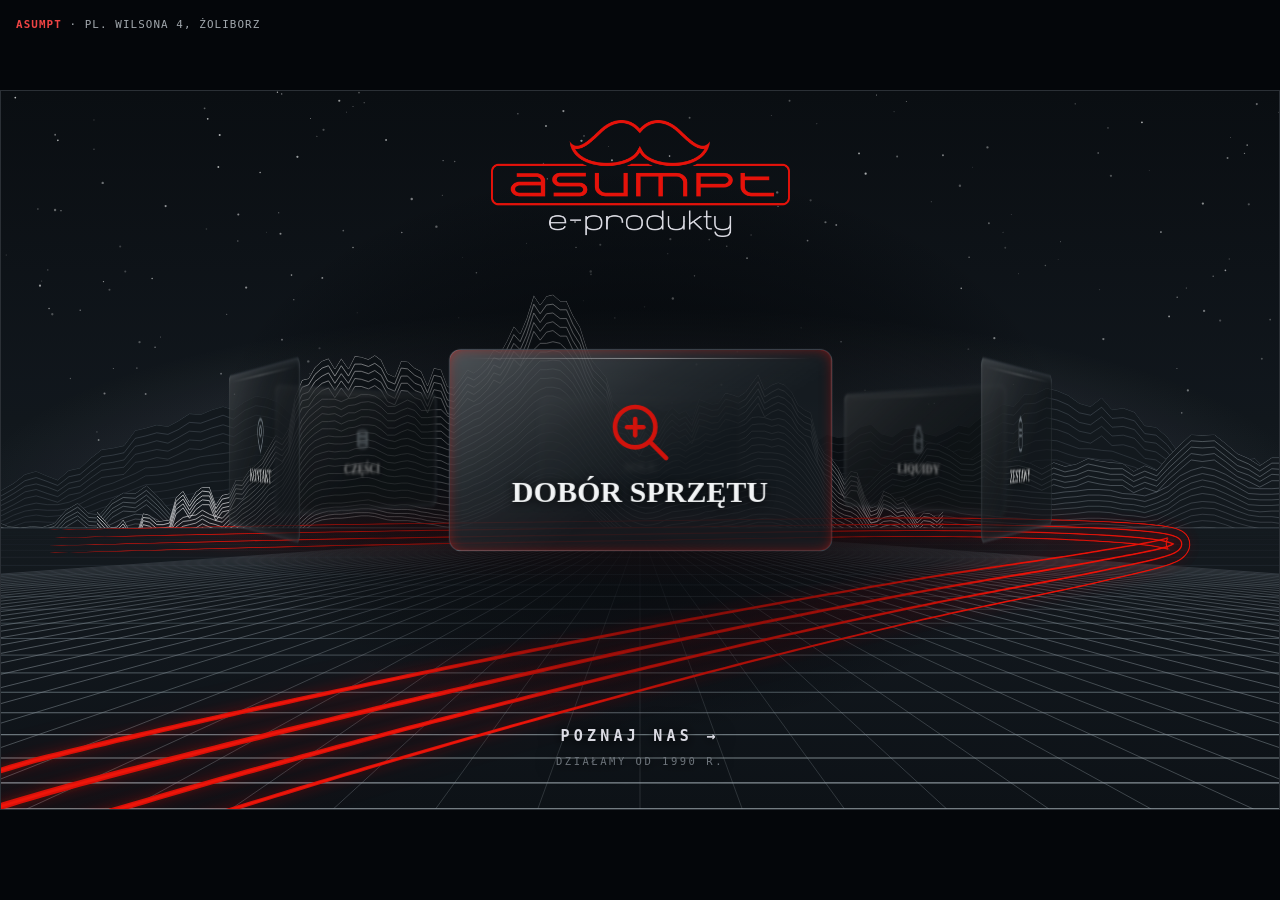
==== 02-wnetrze-sklepu/index.html @ cc2ea478 "Przedsionek: naprawa pozycji na realnym telefonie (dvh zamiast vh) Na Chrome mobile pasek adresu cho" ====
<!DOCTYPE html>
<html lang="pl">
<meta charset="utf-8">
<meta name="viewport" content="width=device-width, initial-scale=1">
<title>Wnętrze sklepu · Asumpt · Vape Shop Żoliborz</title>
<meta name="description" content="Asumpt – sklep z e-papierosami na Żoliborzu, Pl. Wilsona 4. Dobór sprzętu, zestawy startowe, liquidy, sole nikotynowe, części i akcesoria. Tuż przy metrze Plac Wilsona.">
<link rel="canonical" href="https://epapierosy-asumpt.pl/02-wnetrze-sklepu/index.html">
<meta property="og:type" content="business.business">
<meta property="og:title" content="Wnętrze sklepu · Asumpt · Vape Shop Żoliborz">
<meta property="og:description" content="Dobór sprzętu, zestawy startowe, liquidy, sole nikotynowe, części i akcesoria — sklep stacjonarny na Żoliborzu.">
<meta property="og:image" content="https://epapierosy-asumpt.pl/asumpt-witryna-zoliborz.png">
<meta property="og:locale" content="pl_PL">
<script type="application/ld+json">
{
  "@context": "https://schema.org",
  "@type": "Store",
  "@id": "https://epapierosy-asumpt.pl/#localbusiness",
  "name": "Asumpt e-produkty",
  "alternateName": "Vape Shop ASUMPT",
  "url": "https://epapierosy-asumpt.pl/",
  "description": "Sklep stacjonarny z e-papierosami, zestawami startowymi, liquidami i solami nikotynowymi na Pl. Wilsona 4 w Warszawie.",
  "image": "https://epapierosy-asumpt.pl/asumpt-witryna-zoliborz.png",
  "logo": "https://epapierosy-asumpt.pl/logo-asumpt.png",
  "telephone": "+48228398633",
  "email": "asumpt.sc@gmail.com",
  "priceRange": "$$",
  "currenciesAccepted": "PLN",
  "paymentAccepted": "Cash, Card",
  "areaServed": "Warszawa, Żoliborz",
  "address": {
    "@type": "PostalAddress",
    "streetAddress": "Plac Wilsona 4",
    "postalCode": "01-626",
    "addressLocality": "Warszawa",
    "addressCountry": "PL"
  },
  "geo": { "@type": "GeoCoordinates", "latitude": 52.269328, "longitude": 20.985132 },
  "openingHoursSpecification": [
    {"@type":"OpeningHoursSpecification","dayOfWeek":["Monday","Tuesday","Wednesday","Thursday","Friday"],"opens":"11:00","closes":"19:00"},
    {"@type":"OpeningHoursSpecification","dayOfWeek":"Saturday","opens":"11:00","closes":"14:00"}
  ],
  "sameAs": ["https://www.facebook.com/profile.php?id=100057228949370"]
}
</script>
<script type="application/ld+json">
{
  "@context": "https://schema.org",
  "@type": "BreadcrumbList",
  "@id": "https://epapierosy-asumpt.pl/02-wnetrze-sklepu/index.html#breadcrumb",
  "itemListElement": [
    {"@type":"ListItem","position":1,"name":"Strona główna","item":"https://epapierosy-asumpt.pl/"},
    {"@type":"ListItem","position":2,"name":"Wnętrze sklepu","item":"https://epapierosy-asumpt.pl/02-wnetrze-sklepu/index.html"}
  ]
}
</script>

<style>
  :root { --ground:#15171a; --line:#2b3036; --line-soft:#23272c; --ink:#e8e6e1; --ink-2:#a2a8ae; --ink-3:#6d747b;
    --body:"Segoe UI",system-ui,-apple-system,sans-serif; --mono:"Cascadia Mono",Consolas,"SF Mono",monospace }
  * { box-sizing:border-box }
  body { margin:0; background:var(--ground); color:var(--ink); font-family:var(--body); font-size:16px; line-height:1.6; -webkit-font-smoothing:antialiased }
  .wrap { max-width:none; margin:0 auto; padding:0 }
  html, body { background:#04060a; margin:0; overflow:hidden }
  .sheet { padding:0; gap:0 }
  .stage { border:0 }

  .stage { position:relative; aspect-ratio:16/9; border:1px solid var(--line); overflow:hidden; isolation:isolate; touch-action:pan-y;
    --dark:.62; --darkr:40; --lines:0; --bgy:100; --edgeint:1; --radar:.5; --tempo:0; --rise:3000;
    /* jeden swiat: plytki w tytanie, przednia w czerwieni. Kategorie rozroznia
       ikona i nazwa, nie kolor - czerwien zostaje jedynym akcentem. */
    --titan:#93A0A8; --tint-front:#E5120A;
    /* kolory szyldu, odpipetowane z asumpt-witryna-zoliborz.png: czerwony neon "asumpt" i biale "e-produkty" */
    --neon:#e5120a; --neon-hot:#fd180b; --neon-w:#dcdce4;
    --disp:"Sitka Heading",Constantia,Georgia,serif; background:#04060a }
  @media (max-width:640px){ .stage{aspect-ratio:3/4} }

  .bgimg { position:absolute; inset:0; z-index:0; background-repeat:no-repeat; background-size:cover;
    background-position:50% calc(var(--bgy) * 1%) }

  .seams,.ribs { position:absolute; inset:0; z-index:3; opacity:calc(var(--lines) * 1.05) }
  .seam { position:absolute; top:-6%; bottom:-6%; width:1px; background:linear-gradient(180deg,transparent,rgba(210,226,255,.18) 14%,rgba(210,226,255,.08) 52%,rgba(210,226,255,.02) 78%,transparent) }
  .rib { position:absolute; left:50%; transform:translateX(-50%); border-radius:50%; border-top:1px solid rgba(200,220,255,var(--ro,.12));
    box-shadow:0 1px 0 rgba(0,0,0,.55), 0 0 14px -4px rgba(150,190,255,calc(var(--ro,.12)*1.6)) }

  /* przyciemnienie ze sterowanym zasiegiem */
  .core { position:absolute; inset:0; z-index:4; pointer-events:none;
    background:radial-gradient(calc(var(--darkr) * 1%) calc(var(--darkr) * 1.17%) at 50% 50%,
      rgba(2,4,7,calc(var(--dark)*.96)) 0%, rgba(2,4,7,calc(var(--dark)*.82)) 42%,
      rgba(2,4,7,calc(var(--dark)*.44)) 66%, transparent 84%) }

  .field { position:absolute; inset:0; z-index:20; perspective:1100px; cursor:grab }
  .field.dragging { cursor:grabbing }
  .ring { position:absolute; left:50%; top:50%; width:0; height:0; transform-style:preserve-3d; transform:translate(-50%,-50%) rotateY(calc(var(--ring,0)*1deg)) }
  .cell { position:absolute; left:50%; top:50%; width:var(--pw,320px); margin-left:calc(var(--pw,320px)/-2); margin-top:calc(var(--pw,320px)/-3.8);
    transform:rotateY(calc(var(--a)*1deg)) translateZ(var(--radius,380px)); transform-style:preserve-3d }
  .breath { position:relative; width:100%; display:block }
  /* 6.1 — tylne plytki. Tryb ustawiany atrybutem data-back na .stage.
     flip: zawartosc obrocona o 180deg, przelaczana dokladnie gdy plytka stoi kantem do kamery (niewidoczne)
     hide: tyl plytki znika
     mirror: stan sprzed poprawki, do porownania */
  .stage[data-back="flip"] .cell.is-back .breath { transform:rotateY(180deg) }
  .stage[data-back="hide"] .breath { backface-visibility:hidden; -webkit-backface-visibility:hidden }
  .cell { --tint:var(--titan) }
  .cell.is-front { --tint:var(--tint-front) }
  .sonar { position:absolute; inset:0; border-radius:3.2%/6.1%; border:1px solid var(--tint); opacity:0; pointer-events:none }
  .stage.lit .cell.is-front .sonar { animation:sonarOut 3s cubic-bezier(.1,.7,.1,1) var(--sdel,0s) infinite }
  .sonar.s2 { animation-delay:calc(var(--sdel,0s) + 1.5s) !important }
  @keyframes sonarOut { 0%{transform:scale(1);opacity:calc(var(--radar)*.85)} 70%{opacity:0} 100%{transform:scale(1.42);opacity:0} }
  .plate { position:relative; z-index:1; width:100%; aspect-ratio:1.9; border-radius:3.2%/6.1%;
    background:linear-gradient(148deg,rgba(242,244,245,.18) 0%,rgba(242,244,245,.05) 34%,rgba(242,244,245,0) 58%),rgba(23,29,35,.62);
    border:1px solid rgba(190,210,230,.22); backdrop-filter:blur(10px); display:flex; flex-direction:column; align-items:center; justify-content:center; gap:6%; overflow:hidden; opacity:0 }
  .cell.is-front .plate {
    background:linear-gradient(148deg,rgba(242,244,245,.26) 0%,rgba(242,244,245,.07) 36%,rgba(242,244,245,0) 60%),rgba(23,29,35,.76);
    backdrop-filter:blur(16px) }
  .plate::before { content:""; position:absolute; inset:-1px; border:1.5px solid var(--tint); border-radius:inherit; opacity:var(--edgeint);
    box-shadow:0 0 18px -2px var(--tint), inset 0 0 16px -7px var(--tint); pointer-events:none;
    /* przejscie tytan -> czerwien w chwili, gdy plytka staje z przodu */
    transition:border-color .28s ease, box-shadow .28s ease }
  .plate::after { content:""; position:absolute; left:5%; right:5%; top:4%; height:1px; background:linear-gradient(90deg,transparent,rgba(242,244,245,.5),transparent) }
  .stage.lit .plate { animation:igniteFluo var(--igdur) linear var(--igdel) both }
  @keyframes igniteFluo { 0%{opacity:0}4%{opacity:.9}6%{opacity:.04}13%{opacity:.96}16%{opacity:.06}21%{opacity:.5}24%{opacity:.1}31%{opacity:1}36%{opacity:.28}44%{opacity:1}52%{opacity:.7}62%{opacity:1}72%{opacity:.88}100%{opacity:1} }
  .p-icon { width:25%; max-width:52px; aspect-ratio:1; display:block; color:var(--tint); opacity:.9;
    transition:color .28s ease, width .28s ease, max-width .28s ease }
  .p-icon svg { width:100%; height:100%; display:block }
  .p-name { position:relative; z-index:3; font-family:var(--disp); font-weight:600; font-size:clamp(10px,2.1vw,23px); text-transform:uppercase; color:#F2F4F5; line-height:1; text-align:center; text-shadow:0 1px 9px rgba(0,0,0,.9);
    transition:font-size .28s ease }
  /* plytka z przodu: wiekszy symbol i napis - czytelniejsze, a przy okazji
     zaslaniaja przeswitujacy napis tylnej plytki widoczny przez szklo */
  .cell.is-front .plate { gap:3%; transition:gap .28s ease }
  .cell.is-front .p-icon { width:36%; max-width:78px }
  .cell.is-front .p-name { font-size:clamp(14px,2.9vw,30px) }
  @media (prefers-reduced-motion:reduce){ .p-icon,.p-name{transition:none} }
  /* WSTAWANIE SWIATLA — z-index 10, czyli NAD tlem, ale POD plytkami (20) i logo (30).
     Dzieki temu czern gasi tylko pejzaz, a plytki i neon zapalaja sie przez nia, wlasnym rytmem.
     Krzywa trzyma czern prawie pelna przez pierwsza trzecia — gory maja wychodzic pozno i wolno. */
  .stage::after { content:""; position:absolute; inset:0; background:#000; opacity:1; z-index:10; pointer-events:none }
  .stage.lit::after { animation:wstawanieSwiatla calc(var(--rise,3200) * 1ms) linear both }
  @keyframes wstawanieSwiatla {
    0%{opacity:1} 20%{opacity:.985} 34%{opacity:.94} 48%{opacity:.84}
    62%{opacity:.66} 74%{opacity:.46} 86%{opacity:.24} 94%{opacity:.1} 100%{opacity:0}
  }

  /* logo w gornym pasie, podpis w dolnym. Oba nad pierscieniem, ale pod blackoutem — wchodza razem ze scena.
     pointer-events:none, zeby nie odbieraly przeciagania pierscienia. */
  /* Logo nie jest <img> tylko maska: ksztalt bierzemy z kanalu alfa pliku, kolor malujemy sami.
     Plik logo ma dokladnie jedna przerwe w pikselach — miedzy ramka a "e-produkty", na 73–77,3% wysokosci.
     Twardy stop gradientu w jej srodku (75%) rozdziela czerwony wyraz od bialego podpisu. */
  .brandmark { position:absolute; left:50%; top:4%; transform:translateX(-50%); display:block; width:26%; max-width:300px;
    aspect-ratio:900/352; z-index:30; pointer-events:none; opacity:0;
    background:linear-gradient(180deg, var(--neon) 0 75%, var(--neon-w) 75% 100%);
    -webkit-mask:var(--logo) center/contain no-repeat; mask:var(--logo) center/contain no-repeat;
    filter:brightness(1) drop-shadow(0 0 5px rgba(229,18,10,.5)) drop-shadow(0 0 17px rgba(229,18,10,.26)) }
  @supports not ((-webkit-mask-image:url(#m)) or (mask-image:url(#m))) { .brandmark { display:none } }

  /* ZAPLON NEONU. Kazda klatka ma ten sam zestaw filtrow (brightness + dwa drop-shadow),
     bo przy roznej liczbie funkcji przegladarka nie interpoluje, tylko skacze.
     Uderzenia sa jasniejsze od stanu spoczynku — stad brightness > 1 i mocniejsza poswiata. */
  @keyframes zaplonNeonu {
    0%   { opacity:0;   filter:brightness(1)   drop-shadow(0 0 0px rgba(253,24,11,0))   drop-shadow(0 0 0px rgba(229,18,10,0)) }
    4%   { opacity:.92; filter:brightness(1.5) drop-shadow(0 0 11px rgba(253,24,11,.9)) drop-shadow(0 0 27px rgba(229,18,10,.5)) }
    7%   { opacity:.05; filter:brightness(1)   drop-shadow(0 0 0px rgba(253,24,11,0))   drop-shadow(0 0 0px rgba(229,18,10,0)) }
    13%  { opacity:1;   filter:brightness(1.7) drop-shadow(0 0 15px rgba(253,24,11,.95)) drop-shadow(0 0 36px rgba(229,18,10,.62)) }
    17%  { opacity:.06; filter:brightness(1)   drop-shadow(0 0 0px rgba(253,24,11,0))   drop-shadow(0 0 0px rgba(229,18,10,0)) }
    23%  { opacity:.62; filter:brightness(1.25) drop-shadow(0 0 8px rgba(253,24,11,.6)) drop-shadow(0 0 19px rgba(229,18,10,.34)) }
    27%  { opacity:.1;  filter:brightness(1)   drop-shadow(0 0 0px rgba(253,24,11,0))   drop-shadow(0 0 0px rgba(229,18,10,0)) }
    36%  { opacity:1;   filter:brightness(1.8) drop-shadow(0 0 18px rgba(253,24,11,1))  drop-shadow(0 0 42px rgba(229,18,10,.7)) }
    43%  { opacity:.5;  filter:brightness(1.15) drop-shadow(0 0 7px rgba(253,24,11,.5)) drop-shadow(0 0 18px rgba(229,18,10,.3)) }
    52%  { opacity:1;   filter:brightness(1.55) drop-shadow(0 0 15px rgba(253,24,11,.85)) drop-shadow(0 0 34px rgba(229,18,10,.55)) }
    62%  { opacity:.88; filter:brightness(1.2) drop-shadow(0 0 9px rgba(253,24,11,.6)) drop-shadow(0 0 22px rgba(229,18,10,.36)) }
    74%  { opacity:1;   filter:brightness(1.35) drop-shadow(0 0 12px rgba(253,24,11,.7)) drop-shadow(0 0 28px rgba(229,18,10,.45)) }
    100% { opacity:1;   filter:brightness(1)   drop-shadow(0 0 5px rgba(229,18,10,.5))  drop-shadow(0 0 17px rgba(229,18,10,.26)) }
  }
  .stage.lit .brandmark { animation:zaplonNeonu 2.3s linear .85s both }

  /* podpis firmy jest teraz tez jedynym wejsciem do "O nas" - polaczone
     w jedna linie, zeby nie dublowac miejsca na scenie. Prawdziwy <a>,
     wiec pointer-events wlaczone (w odroznieniu od brandmark, ktory zostaje dekoracja). */
  /* left:50%+transform zamiast left:0;right:0 - obszar klikalny ma odpowiadac
     samemu tekstowi, a nie calej szerokosci sceny na tej wysokosci. */
  .founded { position:absolute; left:50%; bottom:5.4%; transform:translateX(-50%); margin:0; white-space:nowrap; z-index:30;
    display:flex; flex-direction:column; align-items:center; gap:.35em;
    text-decoration:none; text-shadow:0 1px 10px rgba(0,0,0,.95), 0 0 22px rgba(0,0,0,.85); opacity:0 }
  .founded .cta { font-family:var(--mono); font-weight:700; font-size:clamp(11px,1.4vw,15px); letter-spacing:.28em;
    text-transform:uppercase; color:var(--neon-w); animation:pulsUwaga 2.2s ease-in-out infinite }
  .founded .sub { font-family:var(--mono); font-size:clamp(8px,.95vw,10.5px); letter-spacing:.24em;
    text-transform:uppercase; color:var(--ink-3) }
  .founded:hover .cta, .founded:focus-visible .cta { color:var(--neon) }
  .founded:focus-visible { outline:1px solid var(--neon); outline-offset:4px }
  @keyframes pulsUwaga { 0%,100%{opacity:1} 50%{opacity:.5} }
  @media (prefers-reduced-motion:reduce){ .founded .cta{animation:none} }
  @keyframes pojawSie { from{opacity:0} to{opacity:1} }
  /* podpis wchodzi ostatni, cicho — kiedy neon juz sie ustabilizowal */
  .stage.lit .founded { animation:pojawSie 1.1s ease 2.9s both }
  @media (max-width:640px){
    .brandmark { width:60%; max-width:none; top:4.6% }
    .founded { bottom:4.4%; letter-spacing:.22em }
  }


  /* Przy wylaczonych animacjach samo "animation:none" zostawialo scene CZARNA: plytki, logo i podpis
     startuja z opacity 0 i dochodza do 1 dopiero animacja, a zaciemnienie startuje z 1.
     Trzeba wiec dopisac stan koncowy recznie. */
  @media (prefers-reduced-motion:reduce){
    * { animation:none !important }
    .plate, .brandmark, .founded { opacity:1 !important }
    .stage::after { opacity:0 !important }
  }
</style>

<template id="tpl-ring">
  <div class="field" data-field><div class="ring" data-ring>
    <div class="cell is-front" style="--a:0"><span class="breath"><span class="sonar"></span><span class="sonar s2"></span><span class="plate"><span class="p-icon"><svg viewBox="0 0 24 24" fill="none" stroke="currentColor" stroke-width="1.4" stroke-linecap="round" stroke-linejoin="round"><circle cx="10.5" cy="10.5" r="6.2"/><path d="M15.1 15.1L20 20"/><path d="M8 10.5h5"/><path d="M10.5 8v5"/></svg></span><span class="p-name">Dobór sprzętu</span></span></span></div>
    <div class="cell" style="--a:60"><span class="breath"><span class="sonar"></span><span class="sonar s2"></span><span class="plate"><span class="p-icon"><svg viewBox="0 0 24 24" fill="none" stroke="currentColor" stroke-width="1.4" stroke-linecap="round" stroke-linejoin="round"><rect x="8" y="3.5" width="8" height="17" rx="2.6"/><path d="M10.6 3.5V2.2h2.8v1.3"/><path d="M9.6 9h4.8"/><path d="M9.6 12.2h4.8"/></svg></span><span class="p-name">Zestawy</span></span></span></div>
    <div class="cell" style="--a:120"><span class="breath"><span class="sonar"></span><span class="sonar s2"></span><span class="plate"><span class="p-icon"><svg viewBox="0 0 24 24" fill="none" stroke="currentColor" stroke-width="1.4" stroke-linecap="round" stroke-linejoin="round"><path d="M10.2 2.6h3.6v3.3l2.1 2.7v10.8a2 2 0 0 1-2 2H10.1a2 2 0 0 1-2-2V8.6l2.1-2.7V2.6z"/><path d="M8.1 13.2h7.8"/></svg></span><span class="p-name">Liquidy</span></span></span></div>
    <div class="cell" style="--a:180"><span class="breath"><span class="sonar"></span><span class="sonar s2"></span><span class="plate"><span class="p-icon"><svg viewBox="0 0 24 24" fill="none" stroke="currentColor" stroke-width="1.4" stroke-linecap="round" stroke-linejoin="round"><path d="M12 3.2c0 0 5.4 5.7 5.4 9.4a5.4 5.4 0 1 1-10.8 0C6.6 8.9 12 3.2 12 3.2z"/><path d="M12 10.6l1.7 2-1.7 2-1.7-2z"/></svg></span><span class="p-name">Sole</span></span></span></div>
    <div class="cell" style="--a:240"><span class="breath"><span class="sonar"></span><span class="sonar s2"></span><span class="plate"><span class="p-icon"><svg viewBox="0 0 24 24" fill="none" stroke="currentColor" stroke-width="1.4" stroke-linecap="round" stroke-linejoin="round"><ellipse cx="12" cy="7.4" rx="5.2" ry="1.9"/><ellipse cx="12" cy="12" rx="5.2" ry="1.9"/><ellipse cx="12" cy="16.6" rx="5.2" ry="1.9"/><path d="M6.8 7.4v9.2"/><path d="M17.2 7.4v9.2"/></svg></span><span class="p-name">Części</span></span></span></div>
    <div class="cell" style="--a:300"><span class="breath"><span class="sonar"></span><span class="sonar s2"></span><span class="plate"><span class="p-icon"><svg viewBox="0 0 24 24" fill="none" stroke="currentColor" stroke-width="1.4" stroke-linecap="round" stroke-linejoin="round"><path d="M12 21.2s7-6.4 7-11.2a7 7 0 1 0-14 0c0 4.8 7 11.2 7 11.2z"/><circle cx="12" cy="9.8" r="2.7"/></svg></span><span class="p-name">Kontakt</span></span></span></div>
  </div></div>
</template>

<style>
  .real-sign{position:fixed;top:max(16px,env(safe-area-inset-top,0px));left:16px;z-index:50;pointer-events:none}
  .real-sign h1{margin:0;font-family:"Cascadia Mono",Consolas,"SF Mono",monospace;font-weight:400;
    font-size:.68rem;letter-spacing:.1em;text-transform:uppercase;color:#a2a8ae;white-space:nowrap}
  .real-sign h1 b{color:#ef4444;font-weight:600}
  @media (max-width:640px){
    .real-sign{left:50%;top:63vh;top:63dvh;transform:translateX(-50%);text-align:center}
    .real-sign h1{white-space:normal;font-size:.66rem}
  }
</style>
<div class="real-sign">
  <h1><b>Asumpt</b> · Pl. Wilsona 4, Żoliborz</h1>
</div>

<div class="wrap">
  <div class="sheet">
    <div class="stage" data-stage data-back="flip"><div class="bgimg" style="background-image:url(../tapeta-karuzela.svg)"></div></div>
  </div>
</div>

<script>
(function(){
  var rnd=function(a,b){return Math.random()*(b-a)+a;};
  var tpl=document.getElementById("tpl-ring");
  var scenes=[];

  document.querySelectorAll("[data-stage]").forEach(function(stage){
    var seams=document.createElement("div"); seams.className="seams";
    for(var i=0;i<=19;i++){
      var t=(i/19)*Math.PI, x=(1-Math.cos(t))/2, e=Math.abs(Math.cos(t));
      var s=document.createElement("div"); s.className="seam";
      s.style.left=(x*100).toFixed(2)+"%"; s.style.opacity=(0.14+e*0.6).toFixed(2);
      seams.appendChild(s);
    }
    stage.appendChild(seams);
    var ribs=document.createElement("div"); ribs.className="ribs";
    [{t:4,h:30,w:118,o:.07},{t:14,h:44,w:132,o:.13},{t:34,h:52,w:146,o:.16},{t:56,h:56,w:138,o:.12},{t:78,h:46,w:124,o:.07}].forEach(function(r){
      var el=document.createElement("div"); el.className="rib";
      el.style.top=r.t+"%"; el.style.height=r.h+"%"; el.style.width=r.w+"%"; el.style.setProperty("--ro",r.o);
      ribs.appendChild(el);
    });
    stage.appendChild(ribs);
    var core=document.createElement("div"); core.className="core"; stage.appendChild(core);
    var brand=document.createElement("div"); brand.className="brandmark";
    brand.setAttribute("role","img"); brand.setAttribute("aria-label","Asumpt e-produkty");
    brand.style.setProperty("--logo",'url("../logo-asumpt.png")'); stage.appendChild(brand);
    /* Podpis firmy = jedyne wejscie do "O nas" (kategoria bez plytki).
       Dwie linie: "Poznaj nas" pulsujace (wezwanie do klikniecia),
       fakt firmowy pod spodem, ciszej. */
    var podpis=document.createElement("a"); podpis.className="founded"; podpis.href="o-nas.html";
    var cta=document.createElement("span"); cta.className="cta"; cta.textContent="Poznaj nas →";
    var sub=document.createElement("span"); sub.className="sub"; sub.textContent="Działamy od 1990 r.";
    podpis.appendChild(cta); podpis.appendChild(sub); stage.appendChild(podpis);
    stage.appendChild(tpl.content.cloneNode(true));
    scenes.push({stage:stage, field:stage.querySelector("[data-field]"), ring:stage.querySelector("[data-ring]"),
                 cells:Array.prototype.slice.call(stage.querySelectorAll(".cell")), angle:0, target:0, raf:0, dragging:false, lastX:0, flipAt:90});
  });

  function geom(sc){
    var w=sc.stage.clientWidth; if(!w){return;}
    var narrow=w<640, pw=narrow?w*.72:w*.30, r=narrow?w*.62:w*.42;
    sc.cells.forEach(function(c){ c.style.setProperty("--pw",pw.toFixed(0)+"px"); c.style.setProperty("--radius",r.toFixed(0)+"px"); });
    /* Kat, przy ktorym plytka stoi kantem do kamery: cos(kat) = promien / perspektywa.
       Nie 90 stopni — perspektywa przesuwa ten moment. Tu przelaczamy tyl plytki, wiec zmiana jest niewidoczna. */
    var P=parseFloat(getComputedStyle(sc.field).perspective)||1100;
    sc.flipAt=Math.acos(Math.min(1,r/P))*180/Math.PI;
  }
  function depth(sc){
    sc.cells.forEach(function(c){
      var a=((parseFloat(c.style.getPropertyValue("--a"))+sc.angle)%360+360)%360;
      var dn=Math.min(a,360-a)/180;
      /* mocniejsze przygaszenie i rozmycie w glebi - napis tylnej plytki ma
         zostac czytelny jako detal, nie konkurowac z przednim */
      c.querySelector(".plate").style.filter="brightness("+(1-dn*.62).toFixed(2)+") blur("+(dn*3.6).toFixed(2)+"px)";
      c.style.zIndex=String(100-Math.round(dn*100));
      c.classList.toggle("is-front",dn<.12);
      c.classList.toggle("is-back",a>sc.flipAt&&a<360-sc.flipAt);
    });
  }
  function tick(sc){
    var d=sc.target-sc.angle;
    if(Math.abs(d)<.02){ sc.angle=sc.target; sc.raf=0; sc.ring.style.setProperty("--ring",sc.angle.toFixed(2)); depth(sc); return; }
    sc.angle+=d*.12; sc.ring.style.setProperty("--ring",sc.angle.toFixed(2)); depth(sc);
    sc.raf=requestAnimationFrame(function(){tick(sc);});
  }
  function snap(sc){ sc.target=Math.round(sc.target/60)*60; if(!sc.raf){ sc.raf=requestAnimationFrame(function(){tick(sc);}); } }

  scenes.forEach(function(sc){
    sc.field.addEventListener("pointerdown",function(e){ sc.dragging=true; sc.lastX=e.clientX; sc.field.classList.add("dragging"); sc.field.setPointerCapture(e.pointerId); });
    sc.field.addEventListener("pointermove",function(e){
      if(!sc.dragging){return;}
      var dx=e.clientX-sc.lastX; sc.lastX=e.clientX;
      sc.target+=dx*.32; sc.angle+=dx*.32;
      sc.ring.style.setProperty("--ring",sc.angle.toFixed(2)); depth(sc);
    });
    var end=function(){ if(sc.dragging){ sc.dragging=false; sc.field.classList.remove("dragging"); snap(sc); } };
    sc.field.addEventListener("pointerup",end); sc.field.addEventListener("pointercancel",end);
  });

  function shuffle(sc){
    var tempo=parseFloat(sc.stage.style.getPropertyValue("--tempo"))||0;
    sc.cells.forEach(function(c,n){
      var p=c.querySelector(".plate");
      p.style.setProperty("--igdel",(.35+n*(.2+tempo*.6)+rnd(-.06,.14)).toFixed(2)+"s");
      p.style.setProperty("--igdur",(.8+tempo*2+rnd(-.15,.3)).toFixed(2)+"s");
      c.querySelectorAll(".sonar").forEach(function(s){ s.style.setProperty("--sdel",(n*.34).toFixed(2)+"s"); });
    });
  }
  function play(){
    scenes.forEach(function(sc){ sc.stage.classList.remove("lit"); shuffle(sc); void sc.stage.offsetWidth;
      setTimeout(function(){ sc.stage.classList.add("lit"); },380); });
  }
  if("ResizeObserver" in window){
    var ro=new ResizeObserver(function(){ scenes.forEach(function(sc){ geom(sc); depth(sc); }); });
    scenes.forEach(function(sc){ ro.observe(sc.stage); });
  }
  var tries=0;
  (function settle(){ scenes.forEach(function(sc){ geom(sc); depth(sc); });
    if(!scenes[0].stage.clientWidth && tries++<90){ requestAnimationFrame(settle); } })();
  window.addEventListener("load",function(){ scenes.forEach(function(sc){ geom(sc); depth(sc); }); });
  play();
})();
</script>

<!-- PODGLAD NA TELEFON - sama scena, bez panelu roboczego.
     Te reguly stały TUTAJ i przez to dzialaly ZA POZNO: dzielilo je od
     znacznika panelu 230 000 bajtow (tlo i logo wpisane w plik jako
     data URI), wiec przegladarka zdazyla pokazac suwaki i naglowek na
     ulamek sekundy przed zaplonem. Przeniesione do <style> w naglowku
     pliku, zaraz za regula "code". Tutaj nie zostawiamy kopii, zeby
     nie bylo dwoch miejsc do zmieniania. -->


<style>
/* ============================================================
   POPRAWKA KADRU I GLEBI - wersja 3, 17.08.2026

   Wersja 1 naprawila kadr (mieszczenie sie w oknie, podpis widoczny),
   ale regula perspektywy nie trafila w element - w pliku produkcyjnym
   panel z suwakami jest zdjety, wiec klasa "mode-ring" nie istnieje.
   Perspektywe ustawia wiec skrypt ponizej, ktory znajduje wlasciwy
   element sam i odczytuje prawdziwe wymiary sceny.

   Wersja 2 regulowala wielkosc jedna liczba dla kazdej szerokosci okna
   i przez to dusila scene na telefonie do 30% kadru.

   Wersja 3 rozdziela pulpit od telefonu - patrz komentarz przy UDZIAL_TEL.
   ============================================================ */

html, body {
  margin: 0;
  padding: 0;
  overflow: hidden;
  background: #04060a;
}

/* Kadr: wysrodkowany, wpisany w okno. 177.7vh = 16/9 wysokosci okna,
   wiec przy niskim i szerokim oknie o rozmiarze decyduje wysokosc. */
.stage {
  position: fixed !important;
  inset: 0 !important;
  margin: auto !important;
  width: min(100vw, 177.7vh) !important;
  max-width: none !important;
}
</style>

<script>
/* ============================================================
   GLEBIA PIERSCIENIA - samoregulacja

   Problem: promien pierscienia rosnie razem z szerokoscia kadru
   (radius = mnoznik * szerokosc), ale perspektywa jest wpisana
   na sztywno. Im szerszy ekran, tym mocniej przednia plytka jest
   przysunieta do kamery - az wypelnia caly ekran i pierscien
   przestaje byc czytelny jako bryla.

   Zmierzone przed poprawka: przy oknie 2000x950 przednia plytka
   miala 2538 px przy kadrze 2000 px, czyli 127% szerokosci kadru.

   Rozwiazanie: nie zgadujemy zadnych liczb. Skrypt odczytuje ze sceny
   rzeczywista szerokosc plytki (--pw) i promien pierscienia (--radius)
   i rozdziela sterowanie na dwie osobne rzeczy:

     GLEBIA  -> perspektywa. Ile przednia plytka jest wieksza od bocznych.
     UDZIAL  -> jednolite odsuniecie calego pierscienia. Jak duzy jest
                pierscien na ekranie.

   Rozdzielenie jest konieczne, bo sama perspektywa NIE potrafi zmniejszyc
   przedniej plytki ponizej jej wlasnej szerokosci z ukladu - przednia
   plytka jest najblizej kamery, wiec zawsze jest powiekszana, nigdy
   pomniejszana. Probowanie zejscia nizej sama perspektywa konczy sie
   splaszczeniem sceny do zera glebi.

   Powiekszenie przedniej plytki = P / (P - promien) = g
   Stad:   P = promien * g / (g - 1)
   Skala:  k = UDZIAL * szerokosc_kadru / (szerokosc_plytki * g)

   Przelicza sie przy kazdej zmianie rozmiaru okna.
   ============================================================ */
(function () {
  "use strict";

  /* Wielkosc pierscienia na PULPICIE. 0.30 = przednia plytka zajmuje 30%
     szerokosci kadru. Mniej = pierscien cofniety glebiej.
     Zatwierdzone przez Jacka 17.08: "Jest idealnie". Nie ruszac. */
  var UDZIAL = 0.30;

  /* Wielkosc pierscienia na TELEFONIE - osobna liczba, bo telefon ma
     zupelnie inne warunki: kadr jest waski i pionowy (3/4 zamiast 16/9),
     a uklad sceny sam z siebie daje tam plytce 72% szerokosci zamiast 30%.

     Jedna wspolna liczba dla obu przypadkow nie ma sensu:
       - 0.30 dusilo scene na telefonie do 113 px przednia plytke,
       - stan sprzed poprawki (0.91) rozpychal przednia plytke od krawedzi
         do krawedzi i z bocznych plytek zostawaly slupki po 17 px - nie
         bylo widac, ze cokolwiek jest z boku i ze pierscien ma sie
         z czego obracac.

     ZMIERZONE w Chromium przy kadrze 375 x 500 (okno 375 x 812):

       UDZIAL_TEL   przednia plytka   z bocznej widac   zapas do krawedzi
       ----------   ---------------   ---------------   -----------------
          0.50        187 x  99 px         54 px              40 px
          0.56        210 x 111 px         60 px              22 px
       -> 0.60        225 x 118 px         64 px              11 px   <- ustawione
          0.62        232 x 122 px         66 px               5 px   (maksimum)
          0.68        255 x 134 px         60 px             -13 px   (bok przyciety)
          0.91        341 x 180 px         17 px             -66 px   (stan sprzed poprawki)

     Widocznosc bocznej plytki rosnie tylko do ~0.62 i potem MALEJE, bo
     boki zaczynaja uciekac poza kadr i sa przycinane jego krawedzia.
     0.60 stoi tuz pod tym szczytem - boczne plytki sa najszersze, jakie
     moga byc, i caly pierscien nadal miesci sie w kadrze z zapasem.

     ZATWIERDZONE przez Jacka 17.08: "Te 60% jest idealne". Nie ruszac. */
  var UDZIAL_TEL = 0.60;

  /* WYSOKOSC KADRU NA TELEFONIE - proporcja szerokosc/wysokosc.
     0.75 = 3/4, czyli stan zastany. 0 = kadr na caly ekran.

     Skad sie biora czarne pasy: kadr ma sztywna proporcje 3/4, a telefon
     jest znacznie wyzszy (375 x 812 to proporcja 0.46). Kadr wychodzi
     375 x 500 i jest wysrodkowany, wiec zostaje po 156 px czerni u gory
     i u dolu - 38% ekranu.

     Nie da sie tego zabrac za darmo. Tlo (1400 x 788) jest wpasowane
     przez "cover", wiec im wyzszy kadr, tym wezszy wycinek pejzazu widac:

       kadr           wysokosc   czarny pas   z pejzazu widac wszerz
       ------------   --------   ----------   ----------------------
       0.75 (3/4)     500 px     156 px       42%   (stan zastany)
       0.60 (3/5)     625 px      94 px       34%
       0.50 (1/2)     750 px      31 px       28%
       0    (pelny)   812 px       0 px       26%   <- ustawione

     Czyli: mniej czerni = ciasniejszy wycinek gor i drogi. Do obejrzenia
     obok siebie: PROBA-KADR.html.

     WYBRANE przez Jacka 18.08: pelny ekran. Uzasadnienie warte zapisania,
     bo dotyczy nie tylko tej jednej liczby:
       "Tu ten pelny pejzaz nie ma takiego znaczenia jak na szerokim
        ekranie. I tak nikt tego nie zauwazy, a te ciemne puste pasy
        od razu widac."
     Czyli: na telefonie wygrywa brak pustki, nie kompletnosc tla.
     Tlo jest atmosfera, nie trescia - ta sama zasada, co "tlo nie moze
     wygrywac z trescia" z etapu wybierania sceny.

     Pulpitu to NIE dotyczy - dziala tylko ponizej PROG_TEL. */
  var KADR_TEL = 0;

  /* Prog telefonu. 640 px to ten sam prog, ktorego uzywa sama scena
     (@media max-width:640px oraz narrow = w < 640 w jej skrypcie).
     Musi byc ten sam, inaczej ponizej progu liczylibysmy skale
     do jednego ukladu, a scena rysowalaby drugi. */
  var PROG_TEL = 640;

  /* Powiekszenie przedniej plytki wzgledem bocznych, czyli sila perspektywy
     NA PULPICIE. 1.45 jest blisko stanu zatwierdzonego (promien 325 px przy
     perspektywie 1100 px daje 1.42). Wieksze = mocniejsza glebia. Tego nie
     ruszamy przy regulacji wielkosci - od wielkosci jest UDZIAL. */
  var GLEBIA = 1.45;

  /* Podglad wariantow telefonu: index.html?u=0.56 nadpisuje UDZIAL_TEL.
     Sluzy wylacznie do porownywania ustawien obok siebie - patrz
     PROBA-TELEFON.html. Bez parametru nic sie nie zmienia. */
  var zAdresu = parseFloat((String(location.search).match(/[?&]u=([0-9.]+)/) || [])[1]);
  if (isFinite(zAdresu) && zAdresu >= 0.2 && zAdresu <= 1.2) { UDZIAL_TEL = zAdresu; }

  /* To samo dla wysokosci kadru: index.html?k=0.5 albo ?k=0 (pelny ekran).
     Do porownywania wariantow - patrz PROBA-KADR.html. */
  var kAdresu = parseFloat((String(location.search).match(/[?&]k=([0-9.]+)/) || [])[1]);
  if (isFinite(kAdresu) && (kAdresu === 0 || (kAdresu >= 0.3 && kAdresu <= 1.2))) { KADR_TEL = kAdresu; }

  function popraw() {
    var stage = document.querySelector(".stage");
    if (!stage) { return false; }

    var cell = stage.querySelector(".cell");
    if (!cell) { return false; }

    var W = stage.clientWidth;
    if (!W) { return false; }

    var cs = window.getComputedStyle(cell);
    var pw = parseFloat(cs.getPropertyValue("--pw"));
    var promien = parseFloat(cs.getPropertyValue("--radius"));

    /* Uklad siatki zamiast pierscienia - nie ma czego poprawiac. */
    if (!pw || !promien) { return false; }

    /* Znajdz element, ktory naprawde trzyma perspektywe - idac w gore
       od plytki. Dzieki temu nie zalezymy od nazw klas. */
    var host = cell.parentElement;
    while (host && host !== stage &&
           window.getComputedStyle(host).perspective === "none") {
      host = host.parentElement;
    }

    /* Nic nie ma perspektywy (np. zostala zdjeta) - ustaw na rodzicu
       pierscienia, czyli tam, gdzie byla pierwotnie. */
    if (!host || host === stage) {
      host = cell.parentElement ? cell.parentElement.parentElement : null;
    }
    if (!host) { return false; }

    var naTelefonie = W < PROG_TEL;

    /* Wysokosc kadru na telefonie. Porownanie z tym, co juz stoi w stylu,
       jest konieczne: zmiana kadru zmienia rozmiar sceny, a rozmiar sceny
       budzi ResizeObserver, ktory wola te funkcje jeszcze raz. Bez tego
       porownania byloby to bez konca. */
    if (naTelefonie) {
      var chcemy = (KADR_TEL > 0) ? String(KADR_TEL) : "auto";
      if (stage.style.getPropertyValue("aspect-ratio") !== chcemy) {
        stage.style.setProperty("aspect-ratio", chcemy, "important");
        /* Przy kadrze na caly ekran nie ma proporcji, ktora policzylaby
           wysokosc - a dzieci sceny sa pozycjonowane bezwzglednie, wiec
           z zawartosci wyszloby zero. Wysokosc trzeba podac wprost.

           Najpierw 100%, potem 100dvh. dvh to "dynamiczna wysokosc okna",
           czyli realnie widoczny obszar na telefonie - bez niej podpis
           "Firma zalozona w 1990 r." (4,4% od dolu kadru) moglby wpasc
           pod pasek adresu przegladarki. Stare przegladarki nie znaja
           dvh i po prostu zignoruja to przypisanie, zostajac przy 100%. */
        if (KADR_TEL > 0) { stage.style.removeProperty("height"); }
        else {
          stage.style.setProperty("height", "100%", "important");
          stage.style.setProperty("height", "100dvh", "important");
        }
      }
    } else if (stage.style.getPropertyValue("aspect-ratio")) {
      stage.style.removeProperty("aspect-ratio");
      stage.style.removeProperty("height");
    }

    var g;   /* o ile perspektywa powieksza przednia plytke */

    if (naTelefonie) {
      /* TELEFON - glebi NIE ruszamy.
         Uklad telefonu byl zatwierdzony ze swoja wlasna perspektywa
         z arkusza (1100 px, co przy promieniu 233 px daje g = 1.269).
         Zdejmujemy nasza - zeby po zwezeniu okna z pulpitu wrocila ta
         wlasciwa - i dopiero wtedy ja odczytujemy.
         Na telefonie reguluje sie wylacznie wielkosc. */
      host.style.removeProperty("perspective");
      var Pt = parseFloat(window.getComputedStyle(host).perspective);
      if (!Pt || Pt <= promien) { return false; }
      g = Pt / (Pt - promien);
    } else {
      /* PULPIT - perspektywa ustala sile glebi, nie wielkosc.
         P = promien * g / (g - 1) daje powiekszenie przedniej plytki = g. */
      g = GLEBIA;
      host.style.setProperty("perspective",
        (promien * g / (g - 1)).toFixed(0) + "px", "important");
    }

    /* Wielkosc zalatwia jednolite odsuniecie calego pierscienia.
       Sama perspektywa nie potrafi zejsc ponizej wlasnej szerokosci
       plytki (przednia plytka jest najblizej kamery, wiec zawsze jest
       powiekszana). Skala na kontenerze dziala jak cofniecie kamery:
       zmniejsza wszystko rownomiernie i zachowuje proporcje glebi. */
    var k = ((naTelefonie ? UDZIAL_TEL : UDZIAL) * W) / (pw * g);
    if (!isFinite(k) || k <= 0) { return false; }
    if (k > 1.5) { k = 1.5; }

    /* Skala idzie na ten sam element. Jest nakladana PO rzucie
       perspektywicznym dzieci, wiec nie psuje bryly - dziala dokladnie
       jak odsuniecie kamery. */
    host.style.setProperty("transform", "scale(" + k.toFixed(4) + ")", "important");
    host.style.setProperty("transform-origin", "50% 50%", "important");
    return true;
  }

  /* Scena ustawia --pw i --radius dopiero, gdy policzy swoja geometrie,
     wiec probujemy do skutku przez chwile po starcie. */
  var proby = 0;
  (function czekaj() {
    if (!popraw() && proby++ < 180) {
      window.requestAnimationFrame(czekaj);
    }
  })();

  window.addEventListener("load", popraw);

  /* Przy zmianie rozmiaru okna scena przelicza --pw i --radius,
     wiec perspektywa musi isc za nimi. */
  if ("ResizeObserver" in window) {
    var st = document.querySelector(".stage");
    if (st) { new ResizeObserver(popraw).observe(st); }
  } else {
    window.addEventListener("resize", popraw);
  }
})();
</script>

<style>
/* ============================================================
   KLIKNIECIE PLYTKI - warstwa wygladu
   Dopisywane na koniec index.html przez POPRAW-PULPIT-2.bat.
   Nie rusza zatwierdzonego wygladu sceny - dodaje wylacznie to,
   co jest potrzebne, zeby plytka czytala sie jako klikalna.
   ============================================================ */

/* Kursor. Pierscien nadal mozna przeciagac, wiec w trakcie
   przeciagania wraca lapka - inaczej "rekawica" gubi sie pod strzalka. */
.cell { cursor: pointer }
.field.dragging .cell { cursor: grabbing }

/* Delikatne podswietlenie krawedzi przedniej plytki pod kursorem.
   Tylko tam, gdzie jest prawdziwy kursor - telefon to pomija.
   Ruszamy wylacznie poswiata krawedzi (box-shadow), nie kolorem
   ani wypelnieniem - zeby nie ruszac zatwierdzonego wygladu. */
@media (hover: hover) {
  .cell.is-front .plate::before { transition: box-shadow .18s ease }
  .cell.is-front:hover .plate::before {
    box-shadow: 0 0 26px -1px var(--tint), inset 0 0 22px -6px var(--tint);
  }
}

/* Obwodka przy sterowaniu klawiatura. Mysz jej nie pokazuje. */
.cell:focus { outline: none }
.cell:focus-visible .plate {
  outline: 2px solid var(--tint);
  outline-offset: 4px;
}
.cell:focus-visible .plate::before {
  box-shadow: 0 0 26px -1px var(--tint), inset 0 0 22px -6px var(--tint);
}

/* POWROT Z PODSTRONY - bez zaplonu.
   Zaplon jarzeniowki to wejscie do sklepu i ma sie zdarzyc RAZ, na starcie.
   Przy powrocie z kategorii scena ma juz stac zapalona - odgrywanie calej
   sekwencji od nowa (ok. 3,8 s) przy kazdym cofnieciu meczy.

   Gasimy tylko cztery animacje wejscia i dopisujemy ich stan koncowy.
   Klasa "lit" ZOSTAJE, wiec radar na przedniej plytce dziala dalej -
   to jedyny ruch, ktory w tej scenie jest ciagly i byl zatwierdzony. */
.stage.bez-zaplonu::after   { animation: none !important; opacity: 0 !important }
.stage.bez-zaplonu .plate     { animation: none !important; opacity: 1 !important }
.stage.bez-zaplonu .brandmark { animation: none !important; opacity: 1 !important }
.stage.bez-zaplonu .founded   { animation: none !important; opacity: 1 !important }

/* Kurtyna wejscia w kategorie. Ten sam pomysl, co klamka na stronie 1:
   kadr gasnie do czerni, dopiero potem zmienia sie adres. Podstrona
   startuje z czerni, wiec szwu nie widac.
   CZAS w skrypcie ponizej musi byc rowny temu przejsciu. */
.kurtyna {
  position: fixed;
  inset: 0;
  z-index: 9999;
  background: #04060a;
  opacity: 0;
  pointer-events: none;
  transition: opacity .65s ease;
}
.kurtyna.gra { opacity: 1; pointer-events: auto }
</style>

<script>
/* ============================================================
   KLIKNIECIE PLYTKI -> PODSTRONA KATEGORII

   Trzy rzeczy do zalatwienia:

   1. Odroznic klikniecie od przeciagania. Pierscien obraca sie
      przeciaganiem, wiec kazde puszczenie palca po ruchu byloby
      falszywym klikiem. Kryterium: ruch ponizej PROG pikseli
      i krocej niz CZAS_TAPU.

   2. Klikniecie bocznej plytki NIE wchodzi na podstrone, tylko
      dokreca pierscien tak, zeby ta plytka stanela z przodu.
      Boczne plytki sa przygaszone, rozmyte i waskie - wejscie
      prosto z nich to prosta droga do pomylki. Wchodzi dopiero
      klikniecie plytki stojacej z przodu.

   3. Dokrecanie pierscienia przez ODEGRANIE PRZECIAGNIECIA.
      Scena trzyma swoj kat w prywatnej zmiennej wewnatrz wlasnej
      funkcji - z zewnatrz nie da sie go ustawic. Gdybysmy pisali
      wprost po --ring, stan sceny zostalby w tyle i pierwsze
      prawdziwe przeciagniecie szarpnieloby pierscien z powrotem.
      Dlatego wysylamy te same zdarzenia pointer, ktore wysyla
      palec. Scena sama liczy wtedy glebie, przygaszenie plytek
      i klase is-front - nic nie trzeba duplikowac ani zgadywac.
   ============================================================ */
(function () {
  "use strict";

  /* Ktora plytka dokad prowadzi. Kluczem jest kat plytki na pierscieniu
     (--a w znaczniku .cell), nie kolejnosc w kodzie - przestawienie
     plytek w szablonie niczego tu nie zepsuje. */
  var STRONY = {
    "0":   "dobor-sprzetu.html",
    "60":  "zestawy.html",
    "120": "liquidy.html",
    "180": "sole.html",
    "240": "czesci-akcesoria.html",
    "300": "kontakt.html"
  };

  var PROG = 8;            /* px  - powyzej tego ruch to przeciaganie, nie klikniecie */
  var CZAS_TAPU = 700;     /* ms  - dluzsze przytrzymanie to juz nie klikniecie */
  var CZAS_OBROTU = 420;   /* ms  - dokrecenie pierscienia po kliknieciu bocznej plytki */
  var CZAS_KURTYNY = 650;  /* ms  - MUSI byc rowne transition .kurtyna w stylu wyzej */
  var CZULOSC = 0.32;      /* stopni na piksel przeciagniecia - wartosc z kodu sceny */

  var scena = document.querySelector(".stage");
  if (!scena) { return; }
  var pole = scena.querySelector(".field");
  var pierscien = scena.querySelector(".ring");
  if (!pole || !pierscien) { return; }
  var plytki = Array.prototype.slice.call(scena.querySelectorAll(".cell"));
  if (!plytki.length) { return; }

  var bezRuchu = window.matchMedia &&
                 window.matchMedia("(prefers-reduced-motion: reduce)").matches;

  /* --- Powrot z podstrony ------------------------------------------------
     Znacznik stawiamy w chwili wejscia w kategorie i zdejmujemy przy
     powrocie. Dzieki temu zaplon pomijamy WYLACZNIE przy cofnieciu:
     wejscie ze strony 1 gra pelna sekwencje, odswiezenie strony tez.

     sessionStorage zyje tyle, co karta przegladarki - zamkniecie karty
     kasuje znacznik, wiec nastepna wizyta znowu zaczyna sie od zaplonu.

     Owiniete w try, bo przy pliku otwartym z dysku (file://) przegladarka
     potrafi odmowic dostepu do magazynu. Wtedy po prostu gra zaplon. */
  var KLUCZ = "asumpt-wraca-z-kategorii";

  function zapamietajWyjscie() {
    try { window.sessionStorage.setItem(KLUCZ, "1"); } catch (blad) { /* brak magazynu */ }
  }
  function czyPowrot() {
    try {
      if (window.sessionStorage.getItem(KLUCZ)) {
        window.sessionStorage.removeItem(KLUCZ);
        return true;
      }
    } catch (blad) { /* brak magazynu */ }
    return false;
  }

  /* --- Dostepnosc -------------------------------------------------------
     Plytka to div, wiec sama z siebie nie jest ani klikalna klawiatura,
     ani czytana jako odnosnik. Nazwe bierzemy z jej wlasnego napisu,
     zeby nie powtarzac tekstu w dwoch miejscach. */
  plytki.forEach(function (p) {
    var napis = p.querySelector(".p-name");
    p.setAttribute("role", "link");
    p.setAttribute("tabindex", "0");
    if (napis) { p.setAttribute("aria-label", napis.textContent.trim()); }
  });

  /* --- Kurtyna ---------------------------------------------------------- */
  var kurtyna = document.createElement("div");
  kurtyna.className = "kurtyna";
  document.body.appendChild(kurtyna);

  /* Wracamy z kategorii - scena ma juz stac zapalona, bez odgrywania
     zaplonu od nowa. Zdazamy przed scena: ona doklada klase "lit"
     dopiero po 380 ms, a to jest zwykly styl, nie kolejnosc zdarzen. */
  if (czyPowrot()) { scena.classList.add("bez-zaplonu"); }

  /* Przycisk "wstecz" potrafi przywrocic strone z pamieci przegladarki
     bez uruchamiania skryptow - scena jest wtedy dokladnie taka, jaka
     byla, i nie ma czego pomijac. Trzeba tylko zdjac znacznik, zeby nie
     zostal na pozniej i nie zjadl zaplonu przy nastepnym prawdziwym
     wejsciu.

     18.08: samo zdjecie znacznika nie wystarczalo. "Dokladnie taka, jaka
     byla" znaczy TEZ: z zapalona kurtyna i z wchodzimy=true, bo tak
     wygladala scena w chwili wyjscia w kategorie. Przy cofnieciu z
     podstrony wracal wiec czarny ekran zamiast karuzeli, a pod nim
     martwe plytki - kurtyna lapie klikniecia (pointer-events:auto),
     a wejdz() i tak odbijalo sie od wchodzimy. Dlatego gasimy kurtyne
     i odblokowujemy wejscie. */
  window.addEventListener("pageshow", function (e) {
    if (!e.persisted) { return; }
    czyPowrot();
    kurtyna.classList.remove("gra");
    wchodzimy = false;
  });

  var wchodzimy = false;
  function wejdz(adres) {
    if (wchodzimy) { return; }
    wchodzimy = true;
    zapamietajWyjscie();
    if (bezRuchu) { window.location.href = adres; return; }
    kurtyna.classList.add("gra");
    setTimeout(function () { window.location.href = adres; }, CZAS_KURTYNY);
  }

  /* --- Katy ------------------------------------------------------------- */
  function katPlytki(p) { return parseFloat(p.style.getPropertyValue("--a")) || 0; }
  function katPierscienia() { return parseFloat(pierscien.style.getPropertyValue("--ring")) || 0; }

  /* Plytka stoi z przodu, gdy jej kat wlasny plus kat pierscienia
     daje zero. Stad ile stopni brakuje: */
  function ileDoPrzodu(p) { return -(katPlytki(p) + katPierscienia()); }

  /* --- Odegranie przeciagniecia ----------------------------------------- */
  var obracamy = false;
  var przerwane = false;

  /* Prawdziwe dotkniecie w trakcie dokrecania przerywa je natychmiast -
     od tej chwili pierscieniem steruje palec, a nasze dalsze zdarzenia
     liczylyby sie od nieaktualnego punktu i szarpnelyby scena. */
  pole.addEventListener("pointerdown", function (e) {
    if (e.isTrusted && obracamy) { przerwane = true; }
  }, true);

  function zdarzenie(typ, x, y) {
    return new PointerEvent(typ, {
      bubbles: true, cancelable: true, composed: true,
      clientX: x, clientY: y,
      pointerId: 1, pointerType: "mouse", isPrimary: true,
      button: 0, buttons: (typ === "pointerup" ? 0 : 1)
    });
  }

  function dokrec(stopnie) {
    /* Najkrotsza droga: -180 do 180 stopni. */
    stopnie = ((stopnie + 180) % 360 + 360) % 360 - 180;
    if (Math.abs(stopnie) < 0.5) { return; }

    var ramka = pole.getBoundingClientRect();
    var x0 = ramka.left + ramka.width / 2;
    var y0 = ramka.top + ramka.height / 2;
    var pikseli = stopnie / CZULOSC;

    /* setPointerCapture odrzuca wskaznik, ktorego naprawde nie ma.
       Na czas odegrania podmieniamy metode na taka, ktora ten jeden
       blad przelyka; prawdziwe wskazniki dziala jak dotad. Wlasnosc
       siedzi na samym elemencie, wiec delete przywraca oryginal. */
    var oryginalna = pole.setPointerCapture;
    pole.setPointerCapture = function (id) {
      try { return oryginalna.call(pole, id); } catch (blad) { /* wskaznik odegrany */ }
    };

    obracamy = true;
    przerwane = false;
    var start = 0;

    pole.dispatchEvent(zdarzenie("pointerdown", x0, y0));

    function koniec() {
      delete pole.setPointerCapture;
      obracamy = false;
    }

    function klatka(teraz) {
      if (przerwane) { koniec(); return; }
      if (!start) { start = teraz; }
      var t = (CZAS_OBROTU > 0 && !bezRuchu)
                ? Math.min(1, (teraz - start) / CZAS_OBROTU)
                : 1;
      var e = 1 - Math.pow(1 - t, 3);   /* wyhamowanie na koncu */
      pole.dispatchEvent(zdarzenie("pointermove", x0 + pikseli * e, y0));
      if (t < 1) {
        requestAnimationFrame(klatka);
      } else {
        pole.dispatchEvent(zdarzenie("pointerup", x0 + pikseli, y0));
        koniec();
      }
    }
    requestAnimationFrame(klatka);
  }

  /* --- Uruchomienie plytki ---------------------------------------------- */
  function uruchom(p) {
    if (wchodzimy || obracamy) { return; }
    if (p.classList.contains("is-front")) {
      var adres = STRONY[String(katPlytki(p))];
      if (adres) { wejdz(adres); }
      return;
    }
    dokrec(ileDoPrzodu(p));
  }

  /* --- Odroznienie klikniecia od przeciagania ---------------------------- */
  var startX = 0, startY = 0, startCzas = 0, byRuch = false, dotknieta = null;

  /* Faza przechwytywania, bo scena przejmuje wskaznik (setPointerCapture)
     i od tej chwili zdarzenia trafiaja w cala scene, nie w plytke.
     Ktora plytka zostala dotknieta, wiadomo tylko na samym poczatku. */
  pole.addEventListener("pointerdown", function (e) {
    if (!e.isTrusted) { return; }
    startX = e.clientX; startY = e.clientY;
    startCzas = Date.now();
    byRuch = false;
    dotknieta = (e.target && e.target.closest) ? e.target.closest(".cell") : null;
  }, true);

  pole.addEventListener("pointermove", function (e) {
    if (!e.isTrusted || !dotknieta) { return; }
    if (Math.abs(e.clientX - startX) > PROG || Math.abs(e.clientY - startY) > PROG) {
      byRuch = true;
    }
  }, true);

  pole.addEventListener("pointerup", function (e) {
    if (!e.isTrusted) { return; }
    var p = dotknieta;
    dotknieta = null;
    if (!p || byRuch) { return; }
    if (Date.now() - startCzas > CZAS_TAPU) { return; }

    /* Odlozone o jedna kolejke zdarzen. Scena konczy przeciaganie
       dopiero w swojej obsludze pointerup, ktora idzie PO tej.
       Gdybysmy dokrecali tutaj, jej "koniec przeciagania" wypadlby
       w srodku naszego odegrania i zatrzymal je na starcie. */
    setTimeout(function () { uruchom(p); }, 0);
  }, true);

  pole.addEventListener("pointercancel", function () { dotknieta = null; }, true);

  /* --- Klawiatura -------------------------------------------------------- */
  plytki.forEach(function (p) {
    p.addEventListener("keydown", function (e) {
      if (e.key === "Enter" || e.key === " " || e.key === "Spacebar") {
        e.preventDefault();
        uruchom(p);
      }
    });
  });
})();
</script>
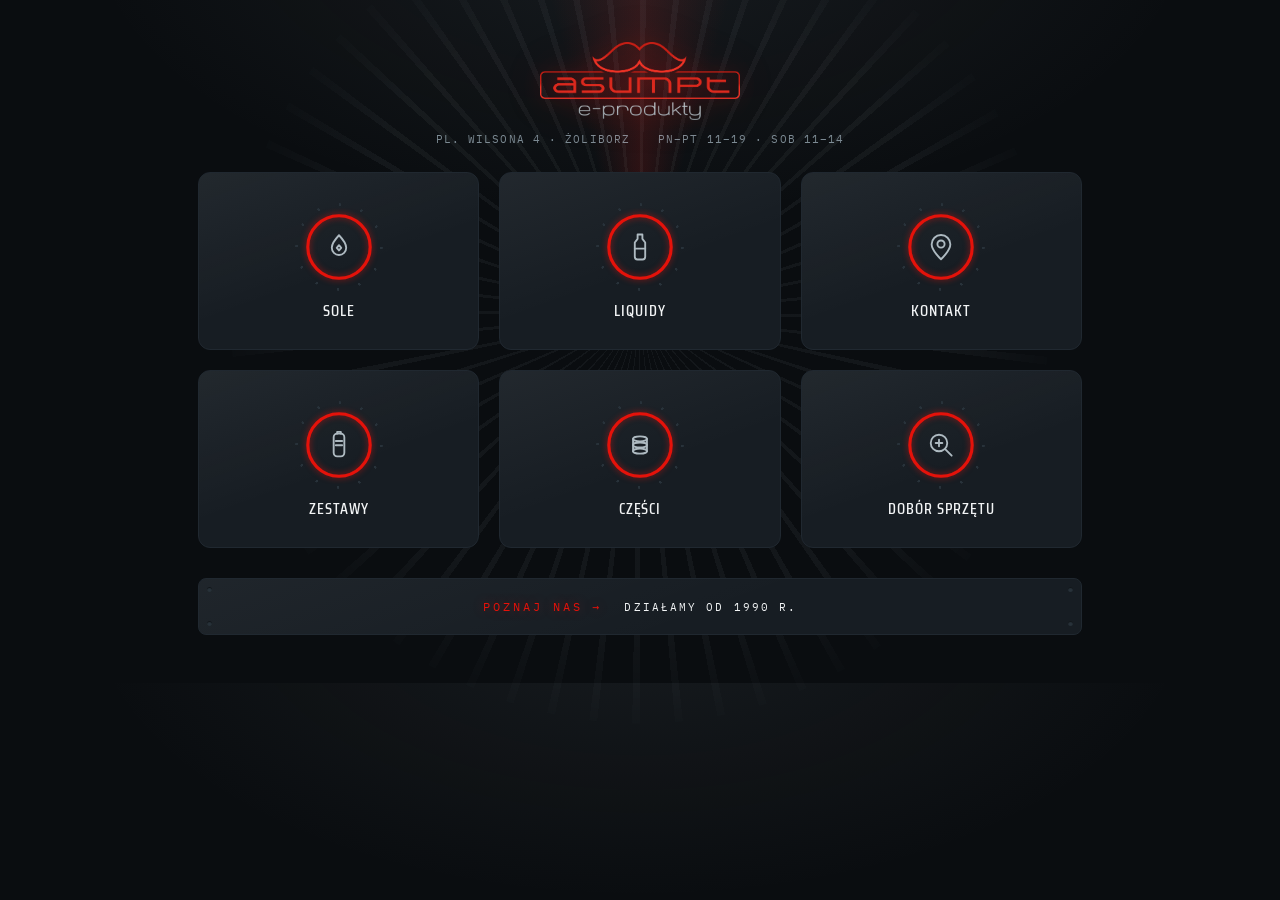
==== commit 0e65c93f: "Zmiana karuseli" ====
--- a/02-wnetrze-sklepu/index.html
+++ b/02-wnetrze-sklepu/index.html
@@ -3,966 +3,268 @@
 <meta charset="utf-8">
 <meta name="viewport" content="width=device-width, initial-scale=1">
 <title>Wnętrze sklepu · Asumpt · Vape Shop Żoliborz</title>
+<link rel="icon" href="../favicon.ico" sizes="any">
+<link rel="icon" type="image/png" sizes="32x32" href="../favicon-32.png">
+<link rel="icon" type="image/png" sizes="192x192" href="../favicon-192.png">
+<link rel="apple-touch-icon" href="../apple-touch-icon.png">
 <meta name="description" content="Asumpt – sklep z e-papierosami na Żoliborzu, Pl. Wilsona 4. Dobór sprzętu, zestawy startowe, liquidy, sole nikotynowe, części i akcesoria. Tuż przy metrze Plac Wilsona.">
-<link rel="canonical" href="https://epapierosy-asumpt.pl/02-wnetrze-sklepu/index.html">
+<link rel="canonical" href="https://vape-asumpt.pl/02-wnetrze-sklepu/index.html">
 <meta property="og:type" content="business.business">
 <meta property="og:title" content="Wnętrze sklepu · Asumpt · Vape Shop Żoliborz">
 <meta property="og:description" content="Dobór sprzętu, zestawy startowe, liquidy, sole nikotynowe, części i akcesoria — sklep stacjonarny na Żoliborzu.">
-<meta property="og:image" content="https://epapierosy-asumpt.pl/asumpt-witryna-zoliborz.png">
+<meta property="og:image" content="https://vape-asumpt.pl/asumpt-witryna-zoliborz.webp">
 <meta property="og:locale" content="pl_PL">
 <script type="application/ld+json">
 {
   "@context": "https://schema.org",
   "@type": "Store",
-  "@id": "https://epapierosy-asumpt.pl/#localbusiness",
-  "name": "Asumpt e-produkty",
-  "alternateName": "Vape Shop ASUMPT",
-  "url": "https://epapierosy-asumpt.pl/",
-  "description": "Sklep stacjonarny z e-papierosami, zestawami startowymi, liquidami i solami nikotynowymi na Pl. Wilsona 4 w Warszawie.",
-  "image": "https://epapierosy-asumpt.pl/asumpt-witryna-zoliborz.png",
-  "logo": "https://epapierosy-asumpt.pl/logo-asumpt.png",
-  "telephone": "+48228398633",
-  "email": "asumpt.sc@gmail.com",
-  "priceRange": "$$",
-  "currenciesAccepted": "PLN",
-  "paymentAccepted": "Cash, Card",
-  "areaServed": "Warszawa, Żoliborz",
-  "address": {
-    "@type": "PostalAddress",
-    "streetAddress": "Plac Wilsona 4",
-    "postalCode": "01-626",
-    "addressLocality": "Warszawa",
-    "addressCountry": "PL"
-  },
-  "geo": { "@type": "GeoCoordinates", "latitude": 52.269328, "longitude": 20.985132 },
-  "openingHoursSpecification": [
-    {"@type":"OpeningHoursSpecification","dayOfWeek":["Monday","Tuesday","Wednesday","Thursday","Friday"],"opens":"11:00","closes":"19:00"},
-    {"@type":"OpeningHoursSpecification","dayOfWeek":"Saturday","opens":"11:00","closes":"14:00"}
-  ],
-  "sameAs": ["https://www.facebook.com/profile.php?id=100057228949370"]
+  "@id": "https://vape-asumpt.pl/#localbusiness",
+  "name": "Asumpt e-produkty"
 }
 </script>
 <script type="application/ld+json">
 {
   "@context": "https://schema.org",
   "@type": "BreadcrumbList",
-  "@id": "https://epapierosy-asumpt.pl/02-wnetrze-sklepu/index.html#breadcrumb",
+  "@id": "https://vape-asumpt.pl/02-wnetrze-sklepu/index.html#breadcrumb",
   "itemListElement": [
-    {"@type":"ListItem","position":1,"name":"Strona główna","item":"https://epapierosy-asumpt.pl/"},
-    {"@type":"ListItem","position":2,"name":"Wnętrze sklepu","item":"https://epapierosy-asumpt.pl/02-wnetrze-sklepu/index.html"}
+    {"@type":"ListItem","position":1,"name":"Strona główna","item":"https://vape-asumpt.pl/"},
+    {"@type":"ListItem","position":2,"name":"Wnętrze sklepu","item":"https://vape-asumpt.pl/02-wnetrze-sklepu/index.html"}
   ]
 }
 </script>
 
 <style>
-  :root { --ground:#15171a; --line:#2b3036; --line-soft:#23272c; --ink:#e8e6e1; --ink-2:#a2a8ae; --ink-3:#6d747b;
-    --body:"Segoe UI",system-ui,-apple-system,sans-serif; --mono:"Cascadia Mono",Consolas,"SF Mono",monospace }
-  * { box-sizing:border-box }
-  body { margin:0; background:var(--ground); color:var(--ink); font-family:var(--body); font-size:16px; line-height:1.6; -webkit-font-smoothing:antialiased }
-  .wrap { max-width:none; margin:0 auto; padding:0 }
-  html, body { background:#04060a; margin:0; overflow:hidden }
-  .sheet { padding:0; gap:0 }
-  .stage { border:0 }
-
-  .stage { position:relative; aspect-ratio:16/9; border:1px solid var(--line); overflow:hidden; isolation:isolate; touch-action:pan-y;
-    --dark:.62; --darkr:40; --lines:0; --bgy:100; --edgeint:1; --radar:.5; --tempo:0; --rise:3000;
-    /* jeden swiat: plytki w tytanie, przednia w czerwieni. Kategorie rozroznia
-       ikona i nazwa, nie kolor - czerwien zostaje jedynym akcentem. */
-    --titan:#93A0A8; --tint-front:#E5120A;
-    /* kolory szyldu, odpipetowane z asumpt-witryna-zoliborz.png: czerwony neon "asumpt" i biale "e-produkty" */
-    --neon:#e5120a; --neon-hot:#fd180b; --neon-w:#dcdce4;
-    --disp:"Sitka Heading",Constantia,Georgia,serif; background:#04060a }
-  @media (max-width:640px){ .stage{aspect-ratio:3/4} }
-
-  .bgimg { position:absolute; inset:0; z-index:0; background-repeat:no-repeat; background-size:cover;
-    background-position:50% calc(var(--bgy) * 1%) }
-
-  .seams,.ribs { position:absolute; inset:0; z-index:3; opacity:calc(var(--lines) * 1.05) }
-  .seam { position:absolute; top:-6%; bottom:-6%; width:1px; background:linear-gradient(180deg,transparent,rgba(210,226,255,.18) 14%,rgba(210,226,255,.08) 52%,rgba(210,226,255,.02) 78%,transparent) }
-  .rib { position:absolute; left:50%; transform:translateX(-50%); border-radius:50%; border-top:1px solid rgba(200,220,255,var(--ro,.12));
-    box-shadow:0 1px 0 rgba(0,0,0,.55), 0 0 14px -4px rgba(150,190,255,calc(var(--ro,.12)*1.6)) }
-
-  /* przyciemnienie ze sterowanym zasiegiem */
-  .core { position:absolute; inset:0; z-index:4; pointer-events:none;
-    background:radial-gradient(calc(var(--darkr) * 1%) calc(var(--darkr) * 1.17%) at 50% 50%,
-      rgba(2,4,7,calc(var(--dark)*.96)) 0%, rgba(2,4,7,calc(var(--dark)*.82)) 42%,
-      rgba(2,4,7,calc(var(--dark)*.44)) 66%, transparent 84%) }
-
-  .field { position:absolute; inset:0; z-index:20; perspective:1100px; cursor:grab }
-  .field.dragging { cursor:grabbing }
-  .ring { position:absolute; left:50%; top:50%; width:0; height:0; transform-style:preserve-3d; transform:translate(-50%,-50%) rotateY(calc(var(--ring,0)*1deg)) }
-  .cell { position:absolute; left:50%; top:50%; width:var(--pw,320px); margin-left:calc(var(--pw,320px)/-2); margin-top:calc(var(--pw,320px)/-3.8);
-    transform:rotateY(calc(var(--a)*1deg)) translateZ(var(--radius,380px)); transform-style:preserve-3d }
-  .breath { position:relative; width:100%; display:block }
-  /* 6.1 — tylne plytki. Tryb ustawiany atrybutem data-back na .stage.
-     flip: zawartosc obrocona o 180deg, przelaczana dokladnie gdy plytka stoi kantem do kamery (niewidoczne)
-     hide: tyl plytki znika
-     mirror: stan sprzed poprawki, do porownania */
-  .stage[data-back="flip"] .cell.is-back .breath { transform:rotateY(180deg) }
-  .stage[data-back="hide"] .breath { backface-visibility:hidden; -webkit-backface-visibility:hidden }
-  .cell { --tint:var(--titan) }
-  .cell.is-front { --tint:var(--tint-front) }
-  .sonar { position:absolute; inset:0; border-radius:3.2%/6.1%; border:1px solid var(--tint); opacity:0; pointer-events:none }
-  .stage.lit .cell.is-front .sonar { animation:sonarOut 3s cubic-bezier(.1,.7,.1,1) var(--sdel,0s) infinite }
-  .sonar.s2 { animation-delay:calc(var(--sdel,0s) + 1.5s) !important }
-  @keyframes sonarOut { 0%{transform:scale(1);opacity:calc(var(--radar)*.85)} 70%{opacity:0} 100%{transform:scale(1.42);opacity:0} }
-  .plate { position:relative; z-index:1; width:100%; aspect-ratio:1.9; border-radius:3.2%/6.1%;
-    background:linear-gradient(148deg,rgba(242,244,245,.18) 0%,rgba(242,244,245,.05) 34%,rgba(242,244,245,0) 58%),rgba(23,29,35,.62);
-    border:1px solid rgba(190,210,230,.22); backdrop-filter:blur(10px); display:flex; flex-direction:column; align-items:center; justify-content:center; gap:6%; overflow:hidden; opacity:0 }
-  .cell.is-front .plate {
-    background:linear-gradient(148deg,rgba(242,244,245,.26) 0%,rgba(242,244,245,.07) 36%,rgba(242,244,245,0) 60%),rgba(23,29,35,.76);
-    backdrop-filter:blur(16px) }
-  .plate::before { content:""; position:absolute; inset:-1px; border:1.5px solid var(--tint); border-radius:inherit; opacity:var(--edgeint);
-    box-shadow:0 0 18px -2px var(--tint), inset 0 0 16px -7px var(--tint); pointer-events:none;
-    /* przejscie tytan -> czerwien w chwili, gdy plytka staje z przodu */
-    transition:border-color .28s ease, box-shadow .28s ease }
-  .plate::after { content:""; position:absolute; left:5%; right:5%; top:4%; height:1px; background:linear-gradient(90deg,transparent,rgba(242,244,245,.5),transparent) }
-  .stage.lit .plate { animation:igniteFluo var(--igdur) linear var(--igdel) both }
-  @keyframes igniteFluo { 0%{opacity:0}4%{opacity:.9}6%{opacity:.04}13%{opacity:.96}16%{opacity:.06}21%{opacity:.5}24%{opacity:.1}31%{opacity:1}36%{opacity:.28}44%{opacity:1}52%{opacity:.7}62%{opacity:1}72%{opacity:.88}100%{opacity:1} }
-  .p-icon { width:25%; max-width:52px; aspect-ratio:1; display:block; color:var(--tint); opacity:.9;
-    transition:color .28s ease, width .28s ease, max-width .28s ease }
-  .p-icon svg { width:100%; height:100%; display:block }
-  .p-name { position:relative; z-index:3; font-family:var(--disp); font-weight:600; font-size:clamp(10px,2.1vw,23px); text-transform:uppercase; color:#F2F4F5; line-height:1; text-align:center; text-shadow:0 1px 9px rgba(0,0,0,.9);
-    transition:font-size .28s ease }
-  /* plytka z przodu: wiekszy symbol i napis - czytelniejsze, a przy okazji
-     zaslaniaja przeswitujacy napis tylnej plytki widoczny przez szklo */
-  .cell.is-front .plate { gap:3%; transition:gap .28s ease }
-  .cell.is-front .p-icon { width:36%; max-width:78px }
-  .cell.is-front .p-name { font-size:clamp(14px,2.9vw,30px) }
-  @media (prefers-reduced-motion:reduce){ .p-icon,.p-name{transition:none} }
-  /* WSTAWANIE SWIATLA — z-index 10, czyli NAD tlem, ale POD plytkami (20) i logo (30).
-     Dzieki temu czern gasi tylko pejzaz, a plytki i neon zapalaja sie przez nia, wlasnym rytmem.
-     Krzywa trzyma czern prawie pelna przez pierwsza trzecia — gory maja wychodzic pozno i wolno. */
-  .stage::after { content:""; position:absolute; inset:0; background:#000; opacity:1; z-index:10; pointer-events:none }
-  .stage.lit::after { animation:wstawanieSwiatla calc(var(--rise,3200) * 1ms) linear both }
-  @keyframes wstawanieSwiatla {
-    0%{opacity:1} 20%{opacity:.985} 34%{opacity:.94} 48%{opacity:.84}
-    62%{opacity:.66} 74%{opacity:.46} 86%{opacity:.24} 94%{opacity:.1} 100%{opacity:0}
-  }
-
-  /* logo w gornym pasie, podpis w dolnym. Oba nad pierscieniem, ale pod blackoutem — wchodza razem ze scena.
-     pointer-events:none, zeby nie odbieraly przeciagania pierscienia. */
-  /* Logo nie jest <img> tylko maska: ksztalt bierzemy z kanalu alfa pliku, kolor malujemy sami.
-     Plik logo ma dokladnie jedna przerwe w pikselach — miedzy ramka a "e-produkty", na 73–77,3% wysokosci.
-     Twardy stop gradientu w jej srodku (75%) rozdziela czerwony wyraz od bialego podpisu. */
-  .brandmark { position:absolute; left:50%; top:4%; transform:translateX(-50%); display:block; width:26%; max-width:300px;
-    aspect-ratio:900/352; z-index:30; pointer-events:none; opacity:0;
-    background:linear-gradient(180deg, var(--neon) 0 75%, var(--neon-w) 75% 100%);
-    -webkit-mask:var(--logo) center/contain no-repeat; mask:var(--logo) center/contain no-repeat;
-    filter:brightness(1) drop-shadow(0 0 5px rgba(229,18,10,.5)) drop-shadow(0 0 17px rgba(229,18,10,.26)) }
-  @supports not ((-webkit-mask-image:url(#m)) or (mask-image:url(#m))) { .brandmark { display:none } }
-
-  /* ZAPLON NEONU. Kazda klatka ma ten sam zestaw filtrow (brightness + dwa drop-shadow),
-     bo przy roznej liczbie funkcji przegladarka nie interpoluje, tylko skacze.
-     Uderzenia sa jasniejsze od stanu spoczynku — stad brightness > 1 i mocniejsza poswiata. */
-  @keyframes zaplonNeonu {
-    0%   { opacity:0;   filter:brightness(1)   drop-shadow(0 0 0px rgba(253,24,11,0))   drop-shadow(0 0 0px rgba(229,18,10,0)) }
-    4%   { opacity:.92; filter:brightness(1.5) drop-shadow(0 0 11px rgba(253,24,11,.9)) drop-shadow(0 0 27px rgba(229,18,10,.5)) }
-    7%   { opacity:.05; filter:brightness(1)   drop-shadow(0 0 0px rgba(253,24,11,0))   drop-shadow(0 0 0px rgba(229,18,10,0)) }
-    13%  { opacity:1;   filter:brightness(1.7) drop-shadow(0 0 15px rgba(253,24,11,.95)) drop-shadow(0 0 36px rgba(229,18,10,.62)) }
-    17%  { opacity:.06; filter:brightness(1)   drop-shadow(0 0 0px rgba(253,24,11,0))   drop-shadow(0 0 0px rgba(229,18,10,0)) }
-    23%  { opacity:.62; filter:brightness(1.25) drop-shadow(0 0 8px rgba(253,24,11,.6)) drop-shadow(0 0 19px rgba(229,18,10,.34)) }
-    27%  { opacity:.1;  filter:brightness(1)   drop-shadow(0 0 0px rgba(253,24,11,0))   drop-shadow(0 0 0px rgba(229,18,10,0)) }
-    36%  { opacity:1;   filter:brightness(1.8) drop-shadow(0 0 18px rgba(253,24,11,1))  drop-shadow(0 0 42px rgba(229,18,10,.7)) }
-    43%  { opacity:.5;  filter:brightness(1.15) drop-shadow(0 0 7px rgba(253,24,11,.5)) drop-shadow(0 0 18px rgba(229,18,10,.3)) }
-    52%  { opacity:1;   filter:brightness(1.55) drop-shadow(0 0 15px rgba(253,24,11,.85)) drop-shadow(0 0 34px rgba(229,18,10,.55)) }
-    62%  { opacity:.88; filter:brightness(1.2) drop-shadow(0 0 9px rgba(253,24,11,.6)) drop-shadow(0 0 22px rgba(229,18,10,.36)) }
-    74%  { opacity:1;   filter:brightness(1.35) drop-shadow(0 0 12px rgba(253,24,11,.7)) drop-shadow(0 0 28px rgba(229,18,10,.45)) }
-    100% { opacity:1;   filter:brightness(1)   drop-shadow(0 0 5px rgba(229,18,10,.5))  drop-shadow(0 0 17px rgba(229,18,10,.26)) }
-  }
-  .stage.lit .brandmark { animation:zaplonNeonu 2.3s linear .85s both }
-
-  /* podpis firmy jest teraz tez jedynym wejsciem do "O nas" - polaczone
-     w jedna linie, zeby nie dublowac miejsca na scenie. Prawdziwy <a>,
-     wiec pointer-events wlaczone (w odroznieniu od brandmark, ktory zostaje dekoracja). */
-  /* left:50%+transform zamiast left:0;right:0 - obszar klikalny ma odpowiadac
-     samemu tekstowi, a nie calej szerokosci sceny na tej wysokosci. */
-  .founded { position:absolute; left:50%; bottom:5.4%; transform:translateX(-50%); margin:0; white-space:nowrap; z-index:30;
-    display:flex; flex-direction:column; align-items:center; gap:.35em;
-    text-decoration:none; text-shadow:0 1px 10px rgba(0,0,0,.95), 0 0 22px rgba(0,0,0,.85); opacity:0 }
-  .founded .cta { font-family:var(--mono); font-weight:700; font-size:clamp(11px,1.4vw,15px); letter-spacing:.28em;
-    text-transform:uppercase; color:var(--neon-w); animation:pulsUwaga 2.2s ease-in-out infinite }
-  .founded .sub { font-family:var(--mono); font-size:clamp(8px,.95vw,10.5px); letter-spacing:.24em;
-    text-transform:uppercase; color:var(--ink-3) }
-  .founded:hover .cta, .founded:focus-visible .cta { color:var(--neon) }
-  .founded:focus-visible { outline:1px solid var(--neon); outline-offset:4px }
-  @keyframes pulsUwaga { 0%,100%{opacity:1} 50%{opacity:.5} }
-  @media (prefers-reduced-motion:reduce){ .founded .cta{animation:none} }
-  @keyframes pojawSie { from{opacity:0} to{opacity:1} }
-  /* podpis wchodzi ostatni, cicho — kiedy neon juz sie ustabilizowal */
-  .stage.lit .founded { animation:pojawSie 1.1s ease 2.9s both }
-  @media (max-width:640px){
-    .brandmark { width:60%; max-width:none; top:4.6% }
-    .founded { bottom:4.4%; letter-spacing:.22em }
-  }
-
-
-  /* Przy wylaczonych animacjach samo "animation:none" zostawialo scene CZARNA: plytki, logo i podpis
-     startuja z opacity 0 i dochodza do 1 dopiero animacja, a zaciemnienie startuje z 1.
-     Trzeba wiec dopisac stan koncowy recznie. */
-  @media (prefers-reduced-motion:reduce){
-    * { animation:none !important }
-    .plate, .brandmark, .founded { opacity:1 !important }
-    .stage::after { opacity:0 !important }
-  }
+@font-face {
+  font-family: "IBM Plex Mono";
+  font-style: normal;
+  font-weight: 400;
+  font-display: swap;
+  src: url("../fonts/ibm-plex-mono-400-latin-ext.woff2") format("woff2");
+  unicode-range: U+0100-02BA, U+02BD-02C5, U+02C7-02CC, U+02CE-02D7, U+02DD-02FF, U+0304, U+0308, U+0329, U+1D00-1DBF, U+1E00-1E9F, U+1EF2-1EFF, U+2020, U+20A0-20AB, U+20AD-20C0, U+2113, U+2C60-2C7F, U+A720-A7FF;
+}
+@font-face {
+  font-family: "IBM Plex Mono";
+  font-style: normal;
+  font-weight: 400;
+  font-display: swap;
+  src: url("../fonts/ibm-plex-mono-400-latin.woff2") format("woff2");
+  unicode-range: U+0000-00FF, U+0131, U+0152-0153, U+02BB-02BC, U+02C6, U+02DA, U+02DC, U+0304, U+0308, U+0329, U+2000-206F, U+20AC, U+2122, U+2191, U+2193, U+2212, U+2215, U+FEFF, U+FFFD;
+}
+@font-face {
+  font-family: "Saira Condensed";
+  font-style: normal;
+  font-weight: 500;
+  font-display: swap;
+  src: url("../fonts/saira-condensed-500-latin-ext.woff2") format("woff2");
+  unicode-range: U+0100-02BA, U+02BD-02C5, U+02C7-02CC, U+02CE-02D7, U+02DD-02FF, U+0304, U+0308, U+0329, U+1D00-1DBF, U+1E00-1E9F, U+1EF2-1EFF, U+2020, U+20A0-20AB, U+20AD-20C0, U+2113, U+2C60-2C7F, U+A720-A7FF;
+}
+@font-face {
+  font-family: "Saira Condensed";
+  font-style: normal;
+  font-weight: 500;
+  font-display: swap;
+  src: url("../fonts/saira-condensed-500-latin.woff2") format("woff2");
+  unicode-range: U+0000-00FF, U+0131, U+0152-0153, U+02BB-02BC, U+02C6, U+02DA, U+02DC, U+0304, U+0308, U+0329, U+2000-206F, U+20AC, U+2122, U+2191, U+2193, U+2212, U+2215, U+FEFF, U+FFFD;
+}
+
+:root{
+  --ground:#101418; --ground-2:#0a0d10; --plate:#171D23;
+  --line:#28323A; --line-soft:#202830;
+  --ink:#F2F4F5; --ink-2:#AEBAC1; --muted:#7C8A93; --red:#E5120A;
+}
+*{box-sizing:border-box}
+body{
+  margin:0;font-family:"IBM Plex Mono",monospace;color:var(--ink);
+  background:radial-gradient(ellipse 900px 480px at 50% -12%, rgba(147,160,168,.10), transparent 62%), var(--ground-2);
+}
+
+.scene{position:relative;max-width:460px;margin:0 auto;padding:24px 16px 20px}
+
+.panel-ticks{
+  position:absolute;left:50%;top:-52px;width:520px;height:520px;transform:translateX(-50%);
+  border-radius:50%;pointer-events:none;
+  background:repeating-conic-gradient(from 0deg, rgba(174,186,193,.06) 0deg 1.1deg, transparent 1.1deg 6deg);
+  -webkit-mask:radial-gradient(circle, #000 52%, transparent 76%);
+          mask:radial-gradient(circle, #000 52%, transparent 76%);
+}
+.panel-beam{
+  position:absolute;left:50%;top:-52px;width:520px;height:520px;transform:translateX(-50%);
+  border-radius:50%;pointer-events:none;mix-blend-mode:screen;
+  background:conic-gradient(from 0deg, rgba(229,18,10,.15), transparent 16deg 344deg, rgba(229,18,10,.15));
+  animation:sweep 11s linear infinite;
+}
+@keyframes sweep{to{transform:translateX(-50%) rotate(360deg)}}
+
+.brand{position:relative;text-align:center;margin:2px 0 14px}
+.brand img{
+  height:58px;width:auto;
+  filter:drop-shadow(0 0 10px rgba(229,18,10,.4)) drop-shadow(0 0 22px rgba(229,18,10,.18));
+}
+
+.status-line{
+  display:none;justify-content:center;gap:28px;margin:-6px 0 26px;
+  font-size:11px;letter-spacing:.1em;text-transform:uppercase;color:var(--muted);
+}
+
+.grid{position:relative;display:grid;grid-template-columns:1fr 1fr;gap:7px}
+
+.tile{
+  position:relative;display:flex;flex-direction:column;align-items:center;justify-content:center;gap:7px;
+  padding:11px 6px 9px;text-decoration:none;color:inherit;border-radius:10px;
+  background:linear-gradient(160deg, rgba(242,244,245,.05), rgba(242,244,245,0) 55%), var(--plate);
+  border:1px solid var(--line-soft);
+  opacity:0;transform:translateY(10px);animation:rise .55s cubic-bezier(.2,.7,.2,1) forwards;
+  transition:border-color .2s ease, transform .15s ease;
+}
+.tile:hover{border-color:rgba(229,18,10,.5)}
+.tile:active{transform:scale(.97)}
+@keyframes rise{to{opacity:1;transform:translateY(0)}}
+.tile:nth-child(1){animation-delay:.05s}
+.tile:nth-child(2){animation-delay:.17s}
+.tile:nth-child(3){animation-delay:.29s}
+.tile:nth-child(4){animation-delay:.41s}
+.tile:nth-child(5){animation-delay:.53s}
+.tile:nth-child(6){animation-delay:.65s}
+
+.gauge{position:relative;width:52px;height:52px}
+.gauge .ticks{
+  position:absolute;inset:0;border-radius:50%;
+  background:repeating-conic-gradient(from 0deg, var(--line) 0deg 3deg, transparent 3deg 30deg);
+  -webkit-mask:radial-gradient(farthest-side, transparent calc(100% - 3px), #000 calc(100% - 3px));
+          mask:radial-gradient(farthest-side, transparent calc(100% - 3px), #000 calc(100% - 3px));
+}
+.gauge svg.arc{position:absolute;inset:5px}
+.arc-bg{fill:none;stroke:var(--line-soft);stroke-width:4}
+.arc-fg{
+  fill:none;stroke:var(--red);stroke-width:4;
+  filter:drop-shadow(0 0 4px rgba(229,18,10,.65));
+  opacity:0;
+  animation:ringin .5s ease forwards, breathe 3.6s ease-in-out .5s infinite;
+}
+@keyframes ringin{to{opacity:1}}
+@keyframes breathe{0%,100%{opacity:1}50%{opacity:.72}}
+
+.icon{position:absolute;inset:0;display:flex;align-items:center;justify-content:center;color:var(--ink-2);transition:color .2s ease}
+.icon svg{width:19px;height:19px}
+.tile:hover .icon{color:var(--red)}
+
+.name{
+  font-family:"Saira Condensed",sans-serif;font-weight:500;font-size:13.5px;letter-spacing:.04em;
+  text-transform:uppercase;text-align:center;color:var(--ink);
+}
+
+.nameplate{
+  position:relative;display:flex;flex-direction:column;align-items:center;gap:4px;
+  margin-top:10px;padding:12px 10px;text-decoration:none;border-radius:8px;
+  background:linear-gradient(160deg, rgba(242,244,245,.04), transparent 60%), var(--plate);
+  border:1px solid var(--line-soft);
+  opacity:0;transform:translateY(8px);animation:rise .6s ease .8s forwards;
+}
+.rivet{position:absolute;width:5px;height:5px;border-radius:50%;background:var(--line);box-shadow:inset 0 1px 1px rgba(0,0,0,.6)}
+.rivet.tl{top:8px;left:8px}.rivet.tr{top:8px;right:8px}.rivet.bl{bottom:8px;left:8px}.rivet.br{bottom:8px;right:8px}
+.np-cta{font-weight:500;font-size:11.5px;letter-spacing:.26em;text-transform:uppercase;color:var(--red);text-shadow:0 0 12px rgba(229,18,10,.4);animation:pulse 2.2s ease-in-out infinite}
+.np-sub{font-size:9.5px;letter-spacing:.2em;text-transform:uppercase;color:var(--ink)}
+@keyframes pulse{0%,100%{opacity:1}50%{opacity:.5}}
+
+@media (min-width:860px){
+  .scene{max-width:980px;padding:40px 48px 48px}
+  .panel-ticks,.panel-beam{width:820px;height:820px;top:-96px}
+  .status-line{display:flex}
+  .brand img{height:78px}
+  .grid{grid-template-columns:repeat(3,1fr);gap:20px}
+  .tile{padding:30px 18px 26px;border-radius:12px}
+  .tile:hover{transform:translateY(-3px)}
+  .gauge{width:88px;height:88px}
+  .icon svg{width:32px;height:32px}
+  .name{font-size:16px;letter-spacing:.06em}
+  .nameplate{flex-direction:row;justify-content:center;gap:22px;margin-top:30px;padding:20px 26px}
+  .np-sub{font-size:10.5px}
+}
+
+@media (prefers-reduced-motion:reduce){
+  .tile,.nameplate{animation:none!important;opacity:1!important;transform:none!important}
+  .arc-fg{animation:none!important;opacity:1!important}
+  .panel-beam{animation:none!important}
+  .np-cta{animation:none!important}
+}
 </style>
 
-<template id="tpl-ring">
-  <div class="field" data-field><div class="ring" data-ring>
-    <div class="cell is-front" style="--a:0"><span class="breath"><span class="sonar"></span><span class="sonar s2"></span><span class="plate"><span class="p-icon"><svg viewBox="0 0 24 24" fill="none" stroke="currentColor" stroke-width="1.4" stroke-linecap="round" stroke-linejoin="round"><circle cx="10.5" cy="10.5" r="6.2"/><path d="M15.1 15.1L20 20"/><path d="M8 10.5h5"/><path d="M10.5 8v5"/></svg></span><span class="p-name">Dobór sprzętu</span></span></span></div>
-    <div class="cell" style="--a:60"><span class="breath"><span class="sonar"></span><span class="sonar s2"></span><span class="plate"><span class="p-icon"><svg viewBox="0 0 24 24" fill="none" stroke="currentColor" stroke-width="1.4" stroke-linecap="round" stroke-linejoin="round"><rect x="8" y="3.5" width="8" height="17" rx="2.6"/><path d="M10.6 3.5V2.2h2.8v1.3"/><path d="M9.6 9h4.8"/><path d="M9.6 12.2h4.8"/></svg></span><span class="p-name">Zestawy</span></span></span></div>
-    <div class="cell" style="--a:120"><span class="breath"><span class="sonar"></span><span class="sonar s2"></span><span class="plate"><span class="p-icon"><svg viewBox="0 0 24 24" fill="none" stroke="currentColor" stroke-width="1.4" stroke-linecap="round" stroke-linejoin="round"><path d="M10.2 2.6h3.6v3.3l2.1 2.7v10.8a2 2 0 0 1-2 2H10.1a2 2 0 0 1-2-2V8.6l2.1-2.7V2.6z"/><path d="M8.1 13.2h7.8"/></svg></span><span class="p-name">Liquidy</span></span></span></div>
-    <div class="cell" style="--a:180"><span class="breath"><span class="sonar"></span><span class="sonar s2"></span><span class="plate"><span class="p-icon"><svg viewBox="0 0 24 24" fill="none" stroke="currentColor" stroke-width="1.4" stroke-linecap="round" stroke-linejoin="round"><path d="M12 3.2c0 0 5.4 5.7 5.4 9.4a5.4 5.4 0 1 1-10.8 0C6.6 8.9 12 3.2 12 3.2z"/><path d="M12 10.6l1.7 2-1.7 2-1.7-2z"/></svg></span><span class="p-name">Sole</span></span></span></div>
-    <div class="cell" style="--a:240"><span class="breath"><span class="sonar"></span><span class="sonar s2"></span><span class="plate"><span class="p-icon"><svg viewBox="0 0 24 24" fill="none" stroke="currentColor" stroke-width="1.4" stroke-linecap="round" stroke-linejoin="round"><ellipse cx="12" cy="7.4" rx="5.2" ry="1.9"/><ellipse cx="12" cy="12" rx="5.2" ry="1.9"/><ellipse cx="12" cy="16.6" rx="5.2" ry="1.9"/><path d="M6.8 7.4v9.2"/><path d="M17.2 7.4v9.2"/></svg></span><span class="p-name">Części</span></span></span></div>
-    <div class="cell" style="--a:300"><span class="breath"><span class="sonar"></span><span class="sonar s2"></span><span class="plate"><span class="p-icon"><svg viewBox="0 0 24 24" fill="none" stroke="currentColor" stroke-width="1.4" stroke-linecap="round" stroke-linejoin="round"><path d="M12 21.2s7-6.4 7-11.2a7 7 0 1 0-14 0c0 4.8 7 11.2 7 11.2z"/><circle cx="12" cy="9.8" r="2.7"/></svg></span><span class="p-name">Kontakt</span></span></span></div>
-  </div></div>
-</template>
-
-<style>
-  .real-sign{position:fixed;top:max(16px,env(safe-area-inset-top,0px));left:16px;z-index:50;pointer-events:none}
-  .real-sign h1{margin:0;font-family:"Cascadia Mono",Consolas,"SF Mono",monospace;font-weight:400;
-    font-size:.68rem;letter-spacing:.1em;text-transform:uppercase;color:#a2a8ae;white-space:nowrap}
-  .real-sign h1 b{color:#ef4444;font-weight:600}
-  @media (max-width:640px){
-    .real-sign{left:50%;top:63vh;top:63dvh;transform:translateX(-50%);text-align:center}
-    .real-sign h1{white-space:normal;font-size:.66rem}
-  }
-</style>
-<div class="real-sign">
-  <h1><b>Asumpt</b> · Pl. Wilsona 4, Żoliborz</h1>
+<div class="scene">
+  <div class="panel-ticks"></div>
+  <div class="panel-beam"></div>
+
+  <div class="brand"><img src="../logo-asumpt.png" alt="Asumpt e-produkty" width="1100" height="430"></div>
+
+  <div class="status-line">
+    <span>Pl. Wilsona 4 · Żoliborz</span>
+    <span>Pn–Pt 11–19 · Sob 11–14</span>
+  </div>
+
+  <div class="grid">
+    <a class="tile" href="sole.html">
+      <span class="gauge"><span class="ticks"></span>
+        <svg class="arc" viewBox="0 0 100 100"><circle class="arc-bg" cx="50" cy="50" r="40"/><circle class="arc-fg" cx="50" cy="50" r="40"/></svg>
+        <span class="icon"><svg viewBox="0 0 24 24" fill="none" stroke="currentColor" stroke-width="1.4" stroke-linecap="round" stroke-linejoin="round" aria-hidden="true"><path d="M12 3.2c0 0 5.4 5.7 5.4 9.4a5.4 5.4 0 1 1-10.8 0C6.6 8.9 12 3.2 12 3.2z"/><path d="M12 10.6l1.7 2-1.7 2-1.7-2z"/></svg></span>
+      </span>
+      <span class="name">Sole</span>
+    </a>
+    <a class="tile" href="liquidy.html">
+      <span class="gauge"><span class="ticks"></span>
+        <svg class="arc" viewBox="0 0 100 100"><circle class="arc-bg" cx="50" cy="50" r="40"/><circle class="arc-fg" cx="50" cy="50" r="40"/></svg>
+        <span class="icon"><svg viewBox="0 0 24 24" fill="none" stroke="currentColor" stroke-width="1.4" stroke-linecap="round" stroke-linejoin="round" aria-hidden="true"><path d="M10.2 2.6h3.6v3.3l2.1 2.7v10.8a2 2 0 0 1-2 2H10.1a2 2 0 0 1-2-2V8.6l2.1-2.7V2.6z"/><path d="M8.1 13.2h7.8"/></svg></span>
+      </span>
+      <span class="name">Liquidy</span>
+    </a>
+    <a class="tile" href="kontakt.html">
+      <span class="gauge"><span class="ticks"></span>
+        <svg class="arc" viewBox="0 0 100 100"><circle class="arc-bg" cx="50" cy="50" r="40"/><circle class="arc-fg" cx="50" cy="50" r="40"/></svg>
+        <span class="icon"><svg viewBox="0 0 24 24" fill="none" stroke="currentColor" stroke-width="1.4" stroke-linecap="round" stroke-linejoin="round" aria-hidden="true"><path d="M12 21.2s7-6.4 7-11.2a7 7 0 1 0-14 0c0 4.8 7 11.2 7 11.2z"/><circle cx="12" cy="9.8" r="2.7"/></svg></span>
+      </span>
+      <span class="name">Kontakt</span>
+    </a>
+    <a class="tile" href="zestawy.html">
+      <span class="gauge"><span class="ticks"></span>
+        <svg class="arc" viewBox="0 0 100 100"><circle class="arc-bg" cx="50" cy="50" r="40"/><circle class="arc-fg" cx="50" cy="50" r="40"/></svg>
+        <span class="icon"><svg viewBox="0 0 24 24" fill="none" stroke="currentColor" stroke-width="1.4" stroke-linecap="round" stroke-linejoin="round" aria-hidden="true"><rect x="8" y="3.5" width="8" height="17" rx="2.6"/><path d="M10.6 3.5V2.2h2.8v1.3"/><path d="M9.6 9h4.8"/><path d="M9.6 12.2h4.8"/></svg></span>
+      </span>
+      <span class="name">Zestawy</span>
+    </a>
+    <a class="tile" href="czesci-akcesoria.html">
+      <span class="gauge"><span class="ticks"></span>
+        <svg class="arc" viewBox="0 0 100 100"><circle class="arc-bg" cx="50" cy="50" r="40"/><circle class="arc-fg" cx="50" cy="50" r="40"/></svg>
+        <span class="icon"><svg viewBox="0 0 24 24" fill="none" stroke="currentColor" stroke-width="1.4" stroke-linecap="round" stroke-linejoin="round" aria-hidden="true"><ellipse cx="12" cy="7.4" rx="5.2" ry="1.9"/><ellipse cx="12" cy="12" rx="5.2" ry="1.9"/><ellipse cx="12" cy="16.6" rx="5.2" ry="1.9"/><path d="M6.8 7.4v9.2"/><path d="M17.2 7.4v9.2"/></svg></span>
+      </span>
+      <span class="name">Części</span>
+    </a>
+    <a class="tile" href="dobor-sprzetu.html">
+      <span class="gauge"><span class="ticks"></span>
+        <svg class="arc" viewBox="0 0 100 100"><circle class="arc-bg" cx="50" cy="50" r="40"/><circle class="arc-fg" cx="50" cy="50" r="40"/></svg>
+        <span class="icon"><svg viewBox="0 0 24 24" fill="none" stroke="currentColor" stroke-width="1.4" stroke-linecap="round" stroke-linejoin="round" aria-hidden="true"><circle cx="10.5" cy="10.5" r="6.2"/><path d="M15.1 15.1L20 20"/><path d="M8 10.5h5"/><path d="M10.5 8v5"/></svg></span>
+      </span>
+      <span class="name">Dobór sprzętu</span>
+    </a>
+  </div>
+
+  <a class="nameplate" href="o-nas.html">
+    <span class="rivet tl"></span><span class="rivet tr"></span><span class="rivet bl"></span><span class="rivet br"></span>
+    <span class="np-cta">Poznaj nas →</span>
+    <span class="np-sub">Działamy od 1990 r.</span>
+  </a>
 </div>
 
-<div class="wrap">
-  <div class="sheet">
-    <div class="stage" data-stage data-back="flip"><div class="bgimg" style="background-image:url(../tapeta-karuzela.svg)"></div></div>
-  </div>
-</div>
-
 <script>
-(function(){
-  var rnd=function(a,b){return Math.random()*(b-a)+a;};
-  var tpl=document.getElementById("tpl-ring");
-  var scenes=[];
-
-  document.querySelectorAll("[data-stage]").forEach(function(stage){
-    var seams=document.createElement("div"); seams.className="seams";
-    for(var i=0;i<=19;i++){
-      var t=(i/19)*Math.PI, x=(1-Math.cos(t))/2, e=Math.abs(Math.cos(t));
-      var s=document.createElement("div"); s.className="seam";
-      s.style.left=(x*100).toFixed(2)+"%"; s.style.opacity=(0.14+e*0.6).toFixed(2);
-      seams.appendChild(s);
-    }
-    stage.appendChild(seams);
-    var ribs=document.createElement("div"); ribs.className="ribs";
-    [{t:4,h:30,w:118,o:.07},{t:14,h:44,w:132,o:.13},{t:34,h:52,w:146,o:.16},{t:56,h:56,w:138,o:.12},{t:78,h:46,w:124,o:.07}].forEach(function(r){
-      var el=document.createElement("div"); el.className="rib";
-      el.style.top=r.t+"%"; el.style.height=r.h+"%"; el.style.width=r.w+"%"; el.style.setProperty("--ro",r.o);
-      ribs.appendChild(el);
+if (window.matchMedia('(min-width:860px)').matches &&
+    window.matchMedia('(pointer:fine)').matches &&
+    !window.matchMedia('(prefers-reduced-motion:reduce)').matches) {
+  document.querySelectorAll('.tile').forEach(function(t){
+    t.addEventListener('mousemove', function(e){
+      var r = t.getBoundingClientRect();
+      var x = (e.clientX - r.left) / r.width - 0.5;
+      var y = (e.clientY - r.top) / r.height - 0.5;
+      t.style.transform = 'perspective(700px) rotateX(' + (-y*7).toFixed(2) + 'deg) rotateY(' + (x*7).toFixed(2) + 'deg) translateY(-3px)';
     });
-    stage.appendChild(ribs);
-    var core=document.createElement("div"); core.className="core"; stage.appendChild(core);
-    var brand=document.createElement("div"); brand.className="brandmark";
-    brand.setAttribute("role","img"); brand.setAttribute("aria-label","Asumpt e-produkty");
-    brand.style.setProperty("--logo",'url("../logo-asumpt.png")'); stage.appendChild(brand);
-    /* Podpis firmy = jedyne wejscie do "O nas" (kategoria bez plytki).
-       Dwie linie: "Poznaj nas" pulsujace (wezwanie do klikniecia),
-       fakt firmowy pod spodem, ciszej. */
-    var podpis=document.createElement("a"); podpis.className="founded"; podpis.href="o-nas.html";
-    var cta=document.createElement("span"); cta.className="cta"; cta.textContent="Poznaj nas →";
-    var sub=document.createElement("span"); sub.className="sub"; sub.textContent="Działamy od 1990 r.";
-    podpis.appendChild(cta); podpis.appendChild(sub); stage.appendChild(podpis);
-    stage.appendChild(tpl.content.cloneNode(true));
-    scenes.push({stage:stage, field:stage.querySelector("[data-field]"), ring:stage.querySelector("[data-ring]"),
-                 cells:Array.prototype.slice.call(stage.querySelectorAll(".cell")), angle:0, target:0, raf:0, dragging:false, lastX:0, flipAt:90});
+    t.addEventListener('mouseleave', function(){ t.style.transform = ''; });
   });
-
-  function geom(sc){
-    var w=sc.stage.clientWidth; if(!w){return;}
-    var narrow=w<640, pw=narrow?w*.72:w*.30, r=narrow?w*.62:w*.42;
-    sc.cells.forEach(function(c){ c.style.setProperty("--pw",pw.toFixed(0)+"px"); c.style.setProperty("--radius",r.toFixed(0)+"px"); });
-    /* Kat, przy ktorym plytka stoi kantem do kamery: cos(kat) = promien / perspektywa.
-       Nie 90 stopni — perspektywa przesuwa ten moment. Tu przelaczamy tyl plytki, wiec zmiana jest niewidoczna. */
-    var P=parseFloat(getComputedStyle(sc.field).perspective)||1100;
-    sc.flipAt=Math.acos(Math.min(1,r/P))*180/Math.PI;
-  }
-  function depth(sc){
-    sc.cells.forEach(function(c){
-      var a=((parseFloat(c.style.getPropertyValue("--a"))+sc.angle)%360+360)%360;
-      var dn=Math.min(a,360-a)/180;
-      /* mocniejsze przygaszenie i rozmycie w glebi - napis tylnej plytki ma
-         zostac czytelny jako detal, nie konkurowac z przednim */
-      c.querySelector(".plate").style.filter="brightness("+(1-dn*.62).toFixed(2)+") blur("+(dn*3.6).toFixed(2)+"px)";
-      c.style.zIndex=String(100-Math.round(dn*100));
-      c.classList.toggle("is-front",dn<.12);
-      c.classList.toggle("is-back",a>sc.flipAt&&a<360-sc.flipAt);
-    });
-  }
-  function tick(sc){
-    var d=sc.target-sc.angle;
-    if(Math.abs(d)<.02){ sc.angle=sc.target; sc.raf=0; sc.ring.style.setProperty("--ring",sc.angle.toFixed(2)); depth(sc); return; }
-    sc.angle+=d*.12; sc.ring.style.setProperty("--ring",sc.angle.toFixed(2)); depth(sc);
-    sc.raf=requestAnimationFrame(function(){tick(sc);});
-  }
-  function snap(sc){ sc.target=Math.round(sc.target/60)*60; if(!sc.raf){ sc.raf=requestAnimationFrame(function(){tick(sc);}); } }
-
-  scenes.forEach(function(sc){
-    sc.field.addEventListener("pointerdown",function(e){ sc.dragging=true; sc.lastX=e.clientX; sc.field.classList.add("dragging"); sc.field.setPointerCapture(e.pointerId); });
-    sc.field.addEventListener("pointermove",function(e){
-      if(!sc.dragging){return;}
-      var dx=e.clientX-sc.lastX; sc.lastX=e.clientX;
-      sc.target+=dx*.32; sc.angle+=dx*.32;
-      sc.ring.style.setProperty("--ring",sc.angle.toFixed(2)); depth(sc);
-    });
-    var end=function(){ if(sc.dragging){ sc.dragging=false; sc.field.classList.remove("dragging"); snap(sc); } };
-    sc.field.addEventListener("pointerup",end); sc.field.addEventListener("pointercancel",end);
-  });
-
-  function shuffle(sc){
-    var tempo=parseFloat(sc.stage.style.getPropertyValue("--tempo"))||0;
-    sc.cells.forEach(function(c,n){
-      var p=c.querySelector(".plate");
-      p.style.setProperty("--igdel",(.35+n*(.2+tempo*.6)+rnd(-.06,.14)).toFixed(2)+"s");
-      p.style.setProperty("--igdur",(.8+tempo*2+rnd(-.15,.3)).toFixed(2)+"s");
-      c.querySelectorAll(".sonar").forEach(function(s){ s.style.setProperty("--sdel",(n*.34).toFixed(2)+"s"); });
-    });
-  }
-  function play(){
-    scenes.forEach(function(sc){ sc.stage.classList.remove("lit"); shuffle(sc); void sc.stage.offsetWidth;
-      setTimeout(function(){ sc.stage.classList.add("lit"); },380); });
-  }
-  if("ResizeObserver" in window){
-    var ro=new ResizeObserver(function(){ scenes.forEach(function(sc){ geom(sc); depth(sc); }); });
-    scenes.forEach(function(sc){ ro.observe(sc.stage); });
-  }
-  var tries=0;
-  (function settle(){ scenes.forEach(function(sc){ geom(sc); depth(sc); });
-    if(!scenes[0].stage.clientWidth && tries++<90){ requestAnimationFrame(settle); } })();
-  window.addEventListener("load",function(){ scenes.forEach(function(sc){ geom(sc); depth(sc); }); });
-  play();
-})();
+}
 </script>
-
-<!-- PODGLAD NA TELEFON - sama scena, bez panelu roboczego.
-     Te reguly stały TUTAJ i przez to dzialaly ZA POZNO: dzielilo je od
-     znacznika panelu 230 000 bajtow (tlo i logo wpisane w plik jako
-     data URI), wiec przegladarka zdazyla pokazac suwaki i naglowek na
-     ulamek sekundy przed zaplonem. Przeniesione do <style> w naglowku
-     pliku, zaraz za regula "code". Tutaj nie zostawiamy kopii, zeby
-     nie bylo dwoch miejsc do zmieniania. -->
-
-
-<style>
-/* ============================================================
-   POPRAWKA KADRU I GLEBI - wersja 3, 17.08.2026
-
-   Wersja 1 naprawila kadr (mieszczenie sie w oknie, podpis widoczny),
-   ale regula perspektywy nie trafila w element - w pliku produkcyjnym
-   panel z suwakami jest zdjety, wiec klasa "mode-ring" nie istnieje.
-   Perspektywe ustawia wiec skrypt ponizej, ktory znajduje wlasciwy
-   element sam i odczytuje prawdziwe wymiary sceny.
-
-   Wersja 2 regulowala wielkosc jedna liczba dla kazdej szerokosci okna
-   i przez to dusila scene na telefonie do 30% kadru.
-
-   Wersja 3 rozdziela pulpit od telefonu - patrz komentarz przy UDZIAL_TEL.
-   ============================================================ */
-
-html, body {
-  margin: 0;
-  padding: 0;
-  overflow: hidden;
-  background: #04060a;
-}
-
-/* Kadr: wysrodkowany, wpisany w okno. 177.7vh = 16/9 wysokosci okna,
-   wiec przy niskim i szerokim oknie o rozmiarze decyduje wysokosc. */
-.stage {
-  position: fixed !important;
-  inset: 0 !important;
-  margin: auto !important;
-  width: min(100vw, 177.7vh) !important;
-  max-width: none !important;
-}
-</style>
-
-<script>
-/* ============================================================
-   GLEBIA PIERSCIENIA - samoregulacja
-
-   Problem: promien pierscienia rosnie razem z szerokoscia kadru
-   (radius = mnoznik * szerokosc), ale perspektywa jest wpisana
-   na sztywno. Im szerszy ekran, tym mocniej przednia plytka jest
-   przysunieta do kamery - az wypelnia caly ekran i pierscien
-   przestaje byc czytelny jako bryla.
-
-   Zmierzone przed poprawka: przy oknie 2000x950 przednia plytka
-   miala 2538 px przy kadrze 2000 px, czyli 127% szerokosci kadru.
-
-   Rozwiazanie: nie zgadujemy zadnych liczb. Skrypt odczytuje ze sceny
-   rzeczywista szerokosc plytki (--pw) i promien pierscienia (--radius)
-   i rozdziela sterowanie na dwie osobne rzeczy:
-
-     GLEBIA  -> perspektywa. Ile przednia plytka jest wieksza od bocznych.
-     UDZIAL  -> jednolite odsuniecie calego pierscienia. Jak duzy jest
-                pierscien na ekranie.
-
-   Rozdzielenie jest konieczne, bo sama perspektywa NIE potrafi zmniejszyc
-   przedniej plytki ponizej jej wlasnej szerokosci z ukladu - przednia
-   plytka jest najblizej kamery, wiec zawsze jest powiekszana, nigdy
-   pomniejszana. Probowanie zejscia nizej sama perspektywa konczy sie
-   splaszczeniem sceny do zera glebi.
-
-   Powiekszenie przedniej plytki = P / (P - promien) = g
-   Stad:   P = promien * g / (g - 1)
-   Skala:  k = UDZIAL * szerokosc_kadru / (szerokosc_plytki * g)
-
-   Przelicza sie przy kazdej zmianie rozmiaru okna.
-   ============================================================ */
-(function () {
-  "use strict";
-
-  /* Wielkosc pierscienia na PULPICIE. 0.30 = przednia plytka zajmuje 30%
-     szerokosci kadru. Mniej = pierscien cofniety glebiej.
-     Zatwierdzone przez Jacka 17.08: "Jest idealnie". Nie ruszac. */
-  var UDZIAL = 0.30;
-
-  /* Wielkosc pierscienia na TELEFONIE - osobna liczba, bo telefon ma
-     zupelnie inne warunki: kadr jest waski i pionowy (3/4 zamiast 16/9),
-     a uklad sceny sam z siebie daje tam plytce 72% szerokosci zamiast 30%.
-
-     Jedna wspolna liczba dla obu przypadkow nie ma sensu:
-       - 0.30 dusilo scene na telefonie do 113 px przednia plytke,
-       - stan sprzed poprawki (0.91) rozpychal przednia plytke od krawedzi
-         do krawedzi i z bocznych plytek zostawaly slupki po 17 px - nie
-         bylo widac, ze cokolwiek jest z boku i ze pierscien ma sie
-         z czego obracac.
-
-     ZMIERZONE w Chromium przy kadrze 375 x 500 (okno 375 x 812):
-
-       UDZIAL_TEL   przednia plytka   z bocznej widac   zapas do krawedzi
-       ----------   ---------------   ---------------   -----------------
-          0.50        187 x  99 px         54 px              40 px
-          0.56        210 x 111 px         60 px              22 px
-       -> 0.60        225 x 118 px         64 px              11 px   <- ustawione
-          0.62        232 x 122 px         66 px               5 px   (maksimum)
-          0.68        255 x 134 px         60 px             -13 px   (bok przyciety)
-          0.91        341 x 180 px         17 px             -66 px   (stan sprzed poprawki)
-
-     Widocznosc bocznej plytki rosnie tylko do ~0.62 i potem MALEJE, bo
-     boki zaczynaja uciekac poza kadr i sa przycinane jego krawedzia.
-     0.60 stoi tuz pod tym szczytem - boczne plytki sa najszersze, jakie
-     moga byc, i caly pierscien nadal miesci sie w kadrze z zapasem.
-
-     ZATWIERDZONE przez Jacka 17.08: "Te 60% jest idealne". Nie ruszac. */
-  var UDZIAL_TEL = 0.60;
-
-  /* WYSOKOSC KADRU NA TELEFONIE - proporcja szerokosc/wysokosc.
-     0.75 = 3/4, czyli stan zastany. 0 = kadr na caly ekran.
-
-     Skad sie biora czarne pasy: kadr ma sztywna proporcje 3/4, a telefon
-     jest znacznie wyzszy (375 x 812 to proporcja 0.46). Kadr wychodzi
-     375 x 500 i jest wysrodkowany, wiec zostaje po 156 px czerni u gory
-     i u dolu - 38% ekranu.
-
-     Nie da sie tego zabrac za darmo. Tlo (1400 x 788) jest wpasowane
-     przez "cover", wiec im wyzszy kadr, tym wezszy wycinek pejzazu widac:
-
-       kadr           wysokosc   czarny pas   z pejzazu widac wszerz
-       ------------   --------   ----------   ----------------------
-       0.75 (3/4)     500 px     156 px       42%   (stan zastany)
-       0.60 (3/5)     625 px      94 px       34%
-       0.50 (1/2)     750 px      31 px       28%
-       0    (pelny)   812 px       0 px       26%   <- ustawione
-
-     Czyli: mniej czerni = ciasniejszy wycinek gor i drogi. Do obejrzenia
-     obok siebie: PROBA-KADR.html.
-
-     WYBRANE przez Jacka 18.08: pelny ekran. Uzasadnienie warte zapisania,
-     bo dotyczy nie tylko tej jednej liczby:
-       "Tu ten pelny pejzaz nie ma takiego znaczenia jak na szerokim
-        ekranie. I tak nikt tego nie zauwazy, a te ciemne puste pasy
-        od razu widac."
-     Czyli: na telefonie wygrywa brak pustki, nie kompletnosc tla.
-     Tlo jest atmosfera, nie trescia - ta sama zasada, co "tlo nie moze
-     wygrywac z trescia" z etapu wybierania sceny.
-
-     Pulpitu to NIE dotyczy - dziala tylko ponizej PROG_TEL. */
-  var KADR_TEL = 0;
-
-  /* Prog telefonu. 640 px to ten sam prog, ktorego uzywa sama scena
-     (@media max-width:640px oraz narrow = w < 640 w jej skrypcie).
-     Musi byc ten sam, inaczej ponizej progu liczylibysmy skale
-     do jednego ukladu, a scena rysowalaby drugi. */
-  var PROG_TEL = 640;
-
-  /* Powiekszenie przedniej plytki wzgledem bocznych, czyli sila perspektywy
-     NA PULPICIE. 1.45 jest blisko stanu zatwierdzonego (promien 325 px przy
-     perspektywie 1100 px daje 1.42). Wieksze = mocniejsza glebia. Tego nie
-     ruszamy przy regulacji wielkosci - od wielkosci jest UDZIAL. */
-  var GLEBIA = 1.45;
-
-  /* Podglad wariantow telefonu: index.html?u=0.56 nadpisuje UDZIAL_TEL.
-     Sluzy wylacznie do porownywania ustawien obok siebie - patrz
-     PROBA-TELEFON.html. Bez parametru nic sie nie zmienia. */
-  var zAdresu = parseFloat((String(location.search).match(/[?&]u=([0-9.]+)/) || [])[1]);
-  if (isFinite(zAdresu) && zAdresu >= 0.2 && zAdresu <= 1.2) { UDZIAL_TEL = zAdresu; }
-
-  /* To samo dla wysokosci kadru: index.html?k=0.5 albo ?k=0 (pelny ekran).
-     Do porownywania wariantow - patrz PROBA-KADR.html. */
-  var kAdresu = parseFloat((String(location.search).match(/[?&]k=([0-9.]+)/) || [])[1]);
-  if (isFinite(kAdresu) && (kAdresu === 0 || (kAdresu >= 0.3 && kAdresu <= 1.2))) { KADR_TEL = kAdresu; }
-
-  function popraw() {
-    var stage = document.querySelector(".stage");
-    if (!stage) { return false; }
-
-    var cell = stage.querySelector(".cell");
-    if (!cell) { return false; }
-
-    var W = stage.clientWidth;
-    if (!W) { return false; }
-
-    var cs = window.getComputedStyle(cell);
-    var pw = parseFloat(cs.getPropertyValue("--pw"));
-    var promien = parseFloat(cs.getPropertyValue("--radius"));
-
-    /* Uklad siatki zamiast pierscienia - nie ma czego poprawiac. */
-    if (!pw || !promien) { return false; }
-
-    /* Znajdz element, ktory naprawde trzyma perspektywe - idac w gore
-       od plytki. Dzieki temu nie zalezymy od nazw klas. */
-    var host = cell.parentElement;
-    while (host && host !== stage &&
-           window.getComputedStyle(host).perspective === "none") {
-      host = host.parentElement;
-    }
-
-    /* Nic nie ma perspektywy (np. zostala zdjeta) - ustaw na rodzicu
-       pierscienia, czyli tam, gdzie byla pierwotnie. */
-    if (!host || host === stage) {
-      host = cell.parentElement ? cell.parentElement.parentElement : null;
-    }
-    if (!host) { return false; }
-
-    var naTelefonie = W < PROG_TEL;
-
-    /* Wysokosc kadru na telefonie. Porownanie z tym, co juz stoi w stylu,
-       jest konieczne: zmiana kadru zmienia rozmiar sceny, a rozmiar sceny
-       budzi ResizeObserver, ktory wola te funkcje jeszcze raz. Bez tego
-       porownania byloby to bez konca. */
-    if (naTelefonie) {
-      var chcemy = (KADR_TEL > 0) ? String(KADR_TEL) : "auto";
-      if (stage.style.getPropertyValue("aspect-ratio") !== chcemy) {
-        stage.style.setProperty("aspect-ratio", chcemy, "important");
-        /* Przy kadrze na caly ekran nie ma proporcji, ktora policzylaby
-           wysokosc - a dzieci sceny sa pozycjonowane bezwzglednie, wiec
-           z zawartosci wyszloby zero. Wysokosc trzeba podac wprost.
-
-           Najpierw 100%, potem 100dvh. dvh to "dynamiczna wysokosc okna",
-           czyli realnie widoczny obszar na telefonie - bez niej podpis
-           "Firma zalozona w 1990 r." (4,4% od dolu kadru) moglby wpasc
-           pod pasek adresu przegladarki. Stare przegladarki nie znaja
-           dvh i po prostu zignoruja to przypisanie, zostajac przy 100%. */
-        if (KADR_TEL > 0) { stage.style.removeProperty("height"); }
-        else {
-          stage.style.setProperty("height", "100%", "important");
-          stage.style.setProperty("height", "100dvh", "important");
-        }
-      }
-    } else if (stage.style.getPropertyValue("aspect-ratio")) {
-      stage.style.removeProperty("aspect-ratio");
-      stage.style.removeProperty("height");
-    }
-
-    var g;   /* o ile perspektywa powieksza przednia plytke */
-
-    if (naTelefonie) {
-      /* TELEFON - glebi NIE ruszamy.
-         Uklad telefonu byl zatwierdzony ze swoja wlasna perspektywa
-         z arkusza (1100 px, co przy promieniu 233 px daje g = 1.269).
-         Zdejmujemy nasza - zeby po zwezeniu okna z pulpitu wrocila ta
-         wlasciwa - i dopiero wtedy ja odczytujemy.
-         Na telefonie reguluje sie wylacznie wielkosc. */
-      host.style.removeProperty("perspective");
-      var Pt = parseFloat(window.getComputedStyle(host).perspective);
-      if (!Pt || Pt <= promien) { return false; }
-      g = Pt / (Pt - promien);
-    } else {
-      /* PULPIT - perspektywa ustala sile glebi, nie wielkosc.
-         P = promien * g / (g - 1) daje powiekszenie przedniej plytki = g. */
-      g = GLEBIA;
-      host.style.setProperty("perspective",
-        (promien * g / (g - 1)).toFixed(0) + "px", "important");
-    }
-
-    /* Wielkosc zalatwia jednolite odsuniecie calego pierscienia.
-       Sama perspektywa nie potrafi zejsc ponizej wlasnej szerokosci
-       plytki (przednia plytka jest najblizej kamery, wiec zawsze jest
-       powiekszana). Skala na kontenerze dziala jak cofniecie kamery:
-       zmniejsza wszystko rownomiernie i zachowuje proporcje glebi. */
-    var k = ((naTelefonie ? UDZIAL_TEL : UDZIAL) * W) / (pw * g);
-    if (!isFinite(k) || k <= 0) { return false; }
-    if (k > 1.5) { k = 1.5; }
-
-    /* Skala idzie na ten sam element. Jest nakladana PO rzucie
-       perspektywicznym dzieci, wiec nie psuje bryly - dziala dokladnie
-       jak odsuniecie kamery. */
-    host.style.setProperty("transform", "scale(" + k.toFixed(4) + ")", "important");
-    host.style.setProperty("transform-origin", "50% 50%", "important");
-    return true;
-  }
-
-  /* Scena ustawia --pw i --radius dopiero, gdy policzy swoja geometrie,
-     wiec probujemy do skutku przez chwile po starcie. */
-  var proby = 0;
-  (function czekaj() {
-    if (!popraw() && proby++ < 180) {
-      window.requestAnimationFrame(czekaj);
-    }
-  })();
-
-  window.addEventListener("load", popraw);
-
-  /* Przy zmianie rozmiaru okna scena przelicza --pw i --radius,
-     wiec perspektywa musi isc za nimi. */
-  if ("ResizeObserver" in window) {
-    var st = document.querySelector(".stage");
-    if (st) { new ResizeObserver(popraw).observe(st); }
-  } else {
-    window.addEventListener("resize", popraw);
-  }
-})();
-</script>
-
-<style>
-/* ============================================================
-   KLIKNIECIE PLYTKI - warstwa wygladu
-   Dopisywane na koniec index.html przez POPRAW-PULPIT-2.bat.
-   Nie rusza zatwierdzonego wygladu sceny - dodaje wylacznie to,
-   co jest potrzebne, zeby plytka czytala sie jako klikalna.
-   ============================================================ */
-
-/* Kursor. Pierscien nadal mozna przeciagac, wiec w trakcie
-   przeciagania wraca lapka - inaczej "rekawica" gubi sie pod strzalka. */
-.cell { cursor: pointer }
-.field.dragging .cell { cursor: grabbing }
-
-/* Delikatne podswietlenie krawedzi przedniej plytki pod kursorem.
-   Tylko tam, gdzie jest prawdziwy kursor - telefon to pomija.
-   Ruszamy wylacznie poswiata krawedzi (box-shadow), nie kolorem
-   ani wypelnieniem - zeby nie ruszac zatwierdzonego wygladu. */
-@media (hover: hover) {
-  .cell.is-front .plate::before { transition: box-shadow .18s ease }
-  .cell.is-front:hover .plate::before {
-    box-shadow: 0 0 26px -1px var(--tint), inset 0 0 22px -6px var(--tint);
-  }
-}
-
-/* Obwodka przy sterowaniu klawiatura. Mysz jej nie pokazuje. */
-.cell:focus { outline: none }
-.cell:focus-visible .plate {
-  outline: 2px solid var(--tint);
-  outline-offset: 4px;
-}
-.cell:focus-visible .plate::before {
-  box-shadow: 0 0 26px -1px var(--tint), inset 0 0 22px -6px var(--tint);
-}
-
-/* POWROT Z PODSTRONY - bez zaplonu.
-   Zaplon jarzeniowki to wejscie do sklepu i ma sie zdarzyc RAZ, na starcie.
-   Przy powrocie z kategorii scena ma juz stac zapalona - odgrywanie calej
-   sekwencji od nowa (ok. 3,8 s) przy kazdym cofnieciu meczy.
-
-   Gasimy tylko cztery animacje wejscia i dopisujemy ich stan koncowy.
-   Klasa "lit" ZOSTAJE, wiec radar na przedniej plytce dziala dalej -
-   to jedyny ruch, ktory w tej scenie jest ciagly i byl zatwierdzony. */
-.stage.bez-zaplonu::after   { animation: none !important; opacity: 0 !important }
-.stage.bez-zaplonu .plate     { animation: none !important; opacity: 1 !important }
-.stage.bez-zaplonu .brandmark { animation: none !important; opacity: 1 !important }
-.stage.bez-zaplonu .founded   { animation: none !important; opacity: 1 !important }
-
-/* Kurtyna wejscia w kategorie. Ten sam pomysl, co klamka na stronie 1:
-   kadr gasnie do czerni, dopiero potem zmienia sie adres. Podstrona
-   startuje z czerni, wiec szwu nie widac.
-   CZAS w skrypcie ponizej musi byc rowny temu przejsciu. */
-.kurtyna {
-  position: fixed;
-  inset: 0;
-  z-index: 9999;
-  background: #04060a;
-  opacity: 0;
-  pointer-events: none;
-  transition: opacity .65s ease;
-}
-.kurtyna.gra { opacity: 1; pointer-events: auto }
-</style>
-
-<script>
-/* ============================================================
-   KLIKNIECIE PLYTKI -> PODSTRONA KATEGORII
-
-   Trzy rzeczy do zalatwienia:
-
-   1. Odroznic klikniecie od przeciagania. Pierscien obraca sie
-      przeciaganiem, wiec kazde puszczenie palca po ruchu byloby
-      falszywym klikiem. Kryterium: ruch ponizej PROG pikseli
-      i krocej niz CZAS_TAPU.
-
-   2. Klikniecie bocznej plytki NIE wchodzi na podstrone, tylko
-      dokreca pierscien tak, zeby ta plytka stanela z przodu.
-      Boczne plytki sa przygaszone, rozmyte i waskie - wejscie
-      prosto z nich to prosta droga do pomylki. Wchodzi dopiero
-      klikniecie plytki stojacej z przodu.
-
-   3. Dokrecanie pierscienia przez ODEGRANIE PRZECIAGNIECIA.
-      Scena trzyma swoj kat w prywatnej zmiennej wewnatrz wlasnej
-      funkcji - z zewnatrz nie da sie go ustawic. Gdybysmy pisali
-      wprost po --ring, stan sceny zostalby w tyle i pierwsze
-      prawdziwe przeciagniecie szarpnieloby pierscien z powrotem.
-      Dlatego wysylamy te same zdarzenia pointer, ktore wysyla
-      palec. Scena sama liczy wtedy glebie, przygaszenie plytek
-      i klase is-front - nic nie trzeba duplikowac ani zgadywac.
-   ============================================================ */
-(function () {
-  "use strict";
-
-  /* Ktora plytka dokad prowadzi. Kluczem jest kat plytki na pierscieniu
-     (--a w znaczniku .cell), nie kolejnosc w kodzie - przestawienie
-     plytek w szablonie niczego tu nie zepsuje. */
-  var STRONY = {
-    "0":   "dobor-sprzetu.html",
-    "60":  "zestawy.html",
-    "120": "liquidy.html",
-    "180": "sole.html",
-    "240": "czesci-akcesoria.html",
-    "300": "kontakt.html"
-  };
-
-  var PROG = 8;            /* px  - powyzej tego ruch to przeciaganie, nie klikniecie */
-  var CZAS_TAPU = 700;     /* ms  - dluzsze przytrzymanie to juz nie klikniecie */
-  var CZAS_OBROTU = 420;   /* ms  - dokrecenie pierscienia po kliknieciu bocznej plytki */
-  var CZAS_KURTYNY = 650;  /* ms  - MUSI byc rowne transition .kurtyna w stylu wyzej */
-  var CZULOSC = 0.32;      /* stopni na piksel przeciagniecia - wartosc z kodu sceny */
-
-  var scena = document.querySelector(".stage");
-  if (!scena) { return; }
-  var pole = scena.querySelector(".field");
-  var pierscien = scena.querySelector(".ring");
-  if (!pole || !pierscien) { return; }
-  var plytki = Array.prototype.slice.call(scena.querySelectorAll(".cell"));
-  if (!plytki.length) { return; }
-
-  var bezRuchu = window.matchMedia &&
-                 window.matchMedia("(prefers-reduced-motion: reduce)").matches;
-
-  /* --- Powrot z podstrony ------------------------------------------------
-     Znacznik stawiamy w chwili wejscia w kategorie i zdejmujemy przy
-     powrocie. Dzieki temu zaplon pomijamy WYLACZNIE przy cofnieciu:
-     wejscie ze strony 1 gra pelna sekwencje, odswiezenie strony tez.
-
-     sessionStorage zyje tyle, co karta przegladarki - zamkniecie karty
-     kasuje znacznik, wiec nastepna wizyta znowu zaczyna sie od zaplonu.
-
-     Owiniete w try, bo przy pliku otwartym z dysku (file://) przegladarka
-     potrafi odmowic dostepu do magazynu. Wtedy po prostu gra zaplon. */
-  var KLUCZ = "asumpt-wraca-z-kategorii";
-
-  function zapamietajWyjscie() {
-    try { window.sessionStorage.setItem(KLUCZ, "1"); } catch (blad) { /* brak magazynu */ }
-  }
-  function czyPowrot() {
-    try {
-      if (window.sessionStorage.getItem(KLUCZ)) {
-        window.sessionStorage.removeItem(KLUCZ);
-        return true;
-      }
-    } catch (blad) { /* brak magazynu */ }
-    return false;
-  }
-
-  /* --- Dostepnosc -------------------------------------------------------
-     Plytka to div, wiec sama z siebie nie jest ani klikalna klawiatura,
-     ani czytana jako odnosnik. Nazwe bierzemy z jej wlasnego napisu,
-     zeby nie powtarzac tekstu w dwoch miejscach. */
-  plytki.forEach(function (p) {
-    var napis = p.querySelector(".p-name");
-    p.setAttribute("role", "link");
-    p.setAttribute("tabindex", "0");
-    if (napis) { p.setAttribute("aria-label", napis.textContent.trim()); }
-  });
-
-  /* --- Kurtyna ---------------------------------------------------------- */
-  var kurtyna = document.createElement("div");
-  kurtyna.className = "kurtyna";
-  document.body.appendChild(kurtyna);
-
-  /* Wracamy z kategorii - scena ma juz stac zapalona, bez odgrywania
-     zaplonu od nowa. Zdazamy przed scena: ona doklada klase "lit"
-     dopiero po 380 ms, a to jest zwykly styl, nie kolejnosc zdarzen. */
-  if (czyPowrot()) { scena.classList.add("bez-zaplonu"); }
-
-  /* Przycisk "wstecz" potrafi przywrocic strone z pamieci przegladarki
-     bez uruchamiania skryptow - scena jest wtedy dokladnie taka, jaka
-     byla, i nie ma czego pomijac. Trzeba tylko zdjac znacznik, zeby nie
-     zostal na pozniej i nie zjadl zaplonu przy nastepnym prawdziwym
-     wejsciu.
-
-     18.08: samo zdjecie znacznika nie wystarczalo. "Dokladnie taka, jaka
-     byla" znaczy TEZ: z zapalona kurtyna i z wchodzimy=true, bo tak
-     wygladala scena w chwili wyjscia w kategorie. Przy cofnieciu z
-     podstrony wracal wiec czarny ekran zamiast karuzeli, a pod nim
-     martwe plytki - kurtyna lapie klikniecia (pointer-events:auto),
-     a wejdz() i tak odbijalo sie od wchodzimy. Dlatego gasimy kurtyne
-     i odblokowujemy wejscie. */
-  window.addEventListener("pageshow", function (e) {
-    if (!e.persisted) { return; }
-    czyPowrot();
-    kurtyna.classList.remove("gra");
-    wchodzimy = false;
-  });
-
-  var wchodzimy = false;
-  function wejdz(adres) {
-    if (wchodzimy) { return; }
-    wchodzimy = true;
-    zapamietajWyjscie();
-    if (bezRuchu) { window.location.href = adres; return; }
-    kurtyna.classList.add("gra");
-    setTimeout(function () { window.location.href = adres; }, CZAS_KURTYNY);
-  }
-
-  /* --- Katy ------------------------------------------------------------- */
-  function katPlytki(p) { return parseFloat(p.style.getPropertyValue("--a")) || 0; }
-  function katPierscienia() { return parseFloat(pierscien.style.getPropertyValue("--ring")) || 0; }
-
-  /* Plytka stoi z przodu, gdy jej kat wlasny plus kat pierscienia
-     daje zero. Stad ile stopni brakuje: */
-  function ileDoPrzodu(p) { return -(katPlytki(p) + katPierscienia()); }
-
-  /* --- Odegranie przeciagniecia ----------------------------------------- */
-  var obracamy = false;
-  var przerwane = false;
-
-  /* Prawdziwe dotkniecie w trakcie dokrecania przerywa je natychmiast -
-     od tej chwili pierscieniem steruje palec, a nasze dalsze zdarzenia
-     liczylyby sie od nieaktualnego punktu i szarpnelyby scena. */
-  pole.addEventListener("pointerdown", function (e) {
-    if (e.isTrusted && obracamy) { przerwane = true; }
-  }, true);
-
-  function zdarzenie(typ, x, y) {
-    return new PointerEvent(typ, {
-      bubbles: true, cancelable: true, composed: true,
-      clientX: x, clientY: y,
-      pointerId: 1, pointerType: "mouse", isPrimary: true,
-      button: 0, buttons: (typ === "pointerup" ? 0 : 1)
-    });
-  }
-
-  function dokrec(stopnie) {
-    /* Najkrotsza droga: -180 do 180 stopni. */
-    stopnie = ((stopnie + 180) % 360 + 360) % 360 - 180;
-    if (Math.abs(stopnie) < 0.5) { return; }
-
-    var ramka = pole.getBoundingClientRect();
-    var x0 = ramka.left + ramka.width / 2;
-    var y0 = ramka.top + ramka.height / 2;
-    var pikseli = stopnie / CZULOSC;
-
-    /* setPointerCapture odrzuca wskaznik, ktorego naprawde nie ma.
-       Na czas odegrania podmieniamy metode na taka, ktora ten jeden
-       blad przelyka; prawdziwe wskazniki dziala jak dotad. Wlasnosc
-       siedzi na samym elemencie, wiec delete przywraca oryginal. */
-    var oryginalna = pole.setPointerCapture;
-    pole.setPointerCapture = function (id) {
-      try { return oryginalna.call(pole, id); } catch (blad) { /* wskaznik odegrany */ }
-    };
-
-    obracamy = true;
-    przerwane = false;
-    var start = 0;
-
-    pole.dispatchEvent(zdarzenie("pointerdown", x0, y0));
-
-    function koniec() {
-      delete pole.setPointerCapture;
-      obracamy = false;
-    }
-
-    function klatka(teraz) {
-      if (przerwane) { koniec(); return; }
-      if (!start) { start = teraz; }
-      var t = (CZAS_OBROTU > 0 && !bezRuchu)
-                ? Math.min(1, (teraz - start) / CZAS_OBROTU)
-                : 1;
-      var e = 1 - Math.pow(1 - t, 3);   /* wyhamowanie na koncu */
-      pole.dispatchEvent(zdarzenie("pointermove", x0 + pikseli * e, y0));
-      if (t < 1) {
-        requestAnimationFrame(klatka);
-      } else {
-        pole.dispatchEvent(zdarzenie("pointerup", x0 + pikseli, y0));
-        koniec();
-      }
-    }
-    requestAnimationFrame(klatka);
-  }
-
-  /* --- Uruchomienie plytki ---------------------------------------------- */
-  function uruchom(p) {
-    if (wchodzimy || obracamy) { return; }
-    if (p.classList.contains("is-front")) {
-      var adres = STRONY[String(katPlytki(p))];
-      if (adres) { wejdz(adres); }
-      return;
-    }
-    dokrec(ileDoPrzodu(p));
-  }
-
-  /* --- Odroznienie klikniecia od przeciagania ---------------------------- */
-  var startX = 0, startY = 0, startCzas = 0, byRuch = false, dotknieta = null;
-
-  /* Faza przechwytywania, bo scena przejmuje wskaznik (setPointerCapture)
-     i od tej chwili zdarzenia trafiaja w cala scene, nie w plytke.
-     Ktora plytka zostala dotknieta, wiadomo tylko na samym poczatku. */
-  pole.addEventListener("pointerdown", function (e) {
-    if (!e.isTrusted) { return; }
-    startX = e.clientX; startY = e.clientY;
-    startCzas = Date.now();
-    byRuch = false;
-    dotknieta = (e.target && e.target.closest) ? e.target.closest(".cell") : null;
-  }, true);
-
-  pole.addEventListener("pointermove", function (e) {
-    if (!e.isTrusted || !dotknieta) { return; }
-    if (Math.abs(e.clientX - startX) > PROG || Math.abs(e.clientY - startY) > PROG) {
-      byRuch = true;
-    }
-  }, true);
-
-  pole.addEventListener("pointerup", function (e) {
-    if (!e.isTrusted) { return; }
-    var p = dotknieta;
-    dotknieta = null;
-    if (!p || byRuch) { return; }
-    if (Date.now() - startCzas > CZAS_TAPU) { return; }
-
-    /* Odlozone o jedna kolejke zdarzen. Scena konczy przeciaganie
-       dopiero w swojej obsludze pointerup, ktora idzie PO tej.
-       Gdybysmy dokrecali tutaj, jej "koniec przeciagania" wypadlby
-       w srodku naszego odegrania i zatrzymal je na starcie. */
-    setTimeout(function () { uruchom(p); }, 0);
-  }, true);
-
-  pole.addEventListener("pointercancel", function () { dotknieta = null; }, true);
-
-  /* --- Klawiatura -------------------------------------------------------- */
-  plytki.forEach(function (p) {
-    p.addEventListener("keydown", function (e) {
-      if (e.key === "Enter" || e.key === " " || e.key === "Spacebar") {
-        e.preventDefault();
-        uruchom(p);
-      }
-    });
-  });
-})();
-</script>
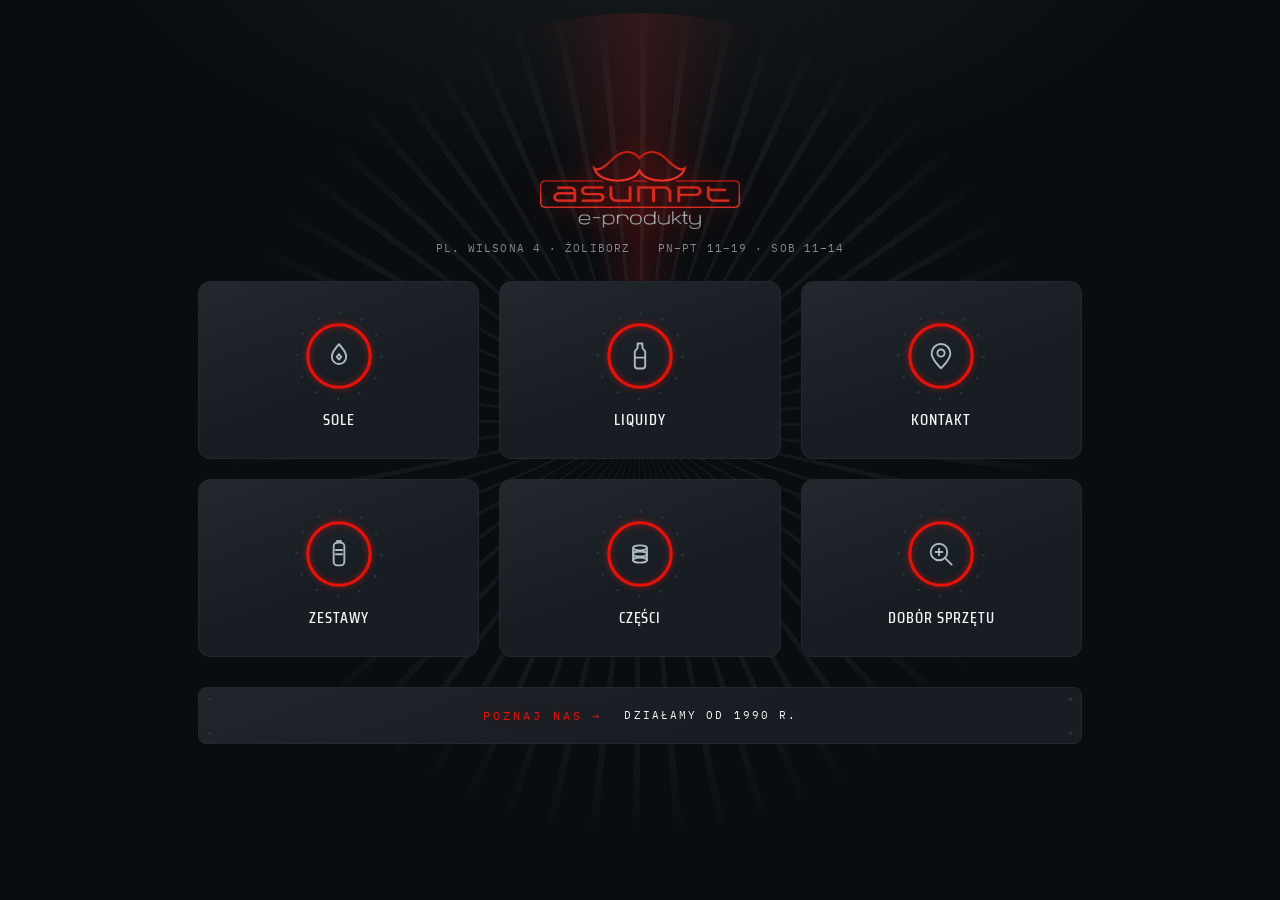
==== commit 17bd8253: "Zmian index" ====
--- a/02-wnetrze-sklepu/index.html
+++ b/02-wnetrze-sklepu/index.html
@@ -2,7 +2,7 @@
 <html lang="pl">
 <meta charset="utf-8">
 <meta name="viewport" content="width=device-width, initial-scale=1">
-<title>Wnętrze sklepu · Asumpt · Vape Shop Żoliborz</title>
+<title>Kategorie · Asumpt · Vape Shop Żoliborz</title>
 <link rel="icon" href="../favicon.ico" sizes="any">
 <link rel="icon" type="image/png" sizes="32x32" href="../favicon-32.png">
 <link rel="icon" type="image/png" sizes="192x192" href="../favicon-192.png">
@@ -10,7 +10,7 @@
 <meta name="description" content="Asumpt – sklep z e-papierosami na Żoliborzu, Pl. Wilsona 4. Dobór sprzętu, zestawy startowe, liquidy, sole nikotynowe, części i akcesoria. Tuż przy metrze Plac Wilsona.">
 <link rel="canonical" href="https://vape-asumpt.pl/02-wnetrze-sklepu/index.html">
 <meta property="og:type" content="business.business">
-<meta property="og:title" content="Wnętrze sklepu · Asumpt · Vape Shop Żoliborz">
+<meta property="og:title" content="Kategorie · Asumpt · Vape Shop Żoliborz">
 <meta property="og:description" content="Dobór sprzętu, zestawy startowe, liquidy, sole nikotynowe, części i akcesoria — sklep stacjonarny na Żoliborzu.">
 <meta property="og:image" content="https://vape-asumpt.pl/asumpt-witryna-zoliborz.webp">
 <meta property="og:locale" content="pl_PL">
@@ -29,7 +29,7 @@
   "@id": "https://vape-asumpt.pl/02-wnetrze-sklepu/index.html#breadcrumb",
   "itemListElement": [
     {"@type":"ListItem","position":1,"name":"Strona główna","item":"https://vape-asumpt.pl/"},
-    {"@type":"ListItem","position":2,"name":"Wnętrze sklepu","item":"https://vape-asumpt.pl/02-wnetrze-sklepu/index.html"}
+    {"@type":"ListItem","position":2,"name":"Kategorie","item":"https://vape-asumpt.pl/02-wnetrze-sklepu/index.html"}
   ]
 }
 </script>
@@ -75,11 +75,12 @@
 }
 *{box-sizing:border-box}
 body{
-  margin:0;font-family:"IBM Plex Mono",monospace;color:var(--ink);
+  margin:0;min-height:100dvh;display:flex;align-items:safe center;justify-content:center;
+  font-family:"IBM Plex Mono",monospace;color:var(--ink);
   background:radial-gradient(ellipse 900px 480px at 50% -12%, rgba(147,160,168,.10), transparent 62%), var(--ground-2);
 }
 
-.scene{position:relative;max-width:460px;margin:0 auto;padding:24px 16px 20px}
+.scene{position:relative;width:100%;max-width:460px;margin:0 auto;padding:16px 14px 14px}
 
 .panel-ticks{
   position:absolute;left:50%;top:-52px;width:520px;height:520px;transform:translateX(-50%);
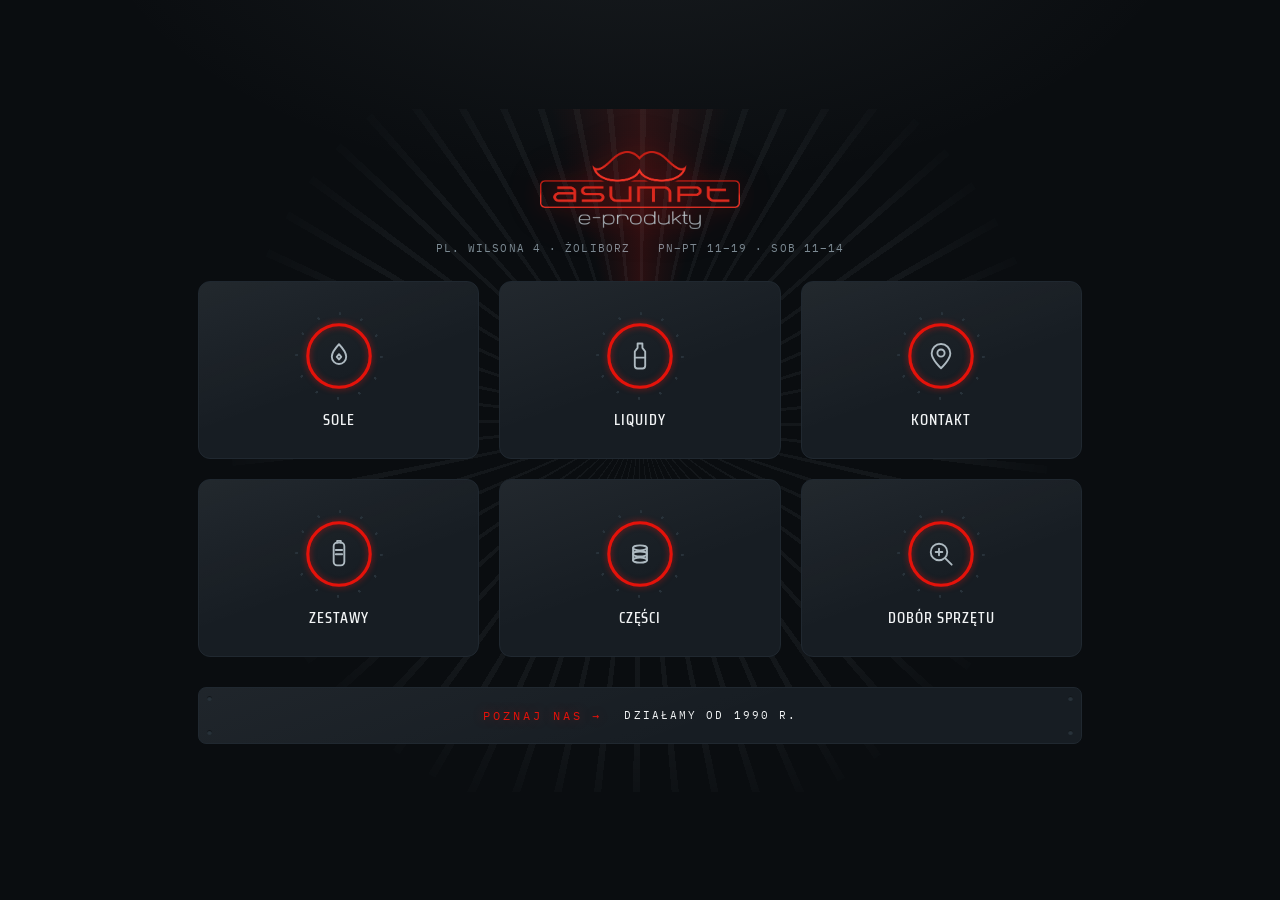
==== commit 38c5ad4a: "index 2" ====
--- a/02-wnetrze-sklepu/index.html
+++ b/02-wnetrze-sklepu/index.html
@@ -75,12 +75,12 @@
 }
 *{box-sizing:border-box}
 body{
-  margin:0;min-height:100dvh;display:flex;align-items:safe center;justify-content:center;
+  margin:0;min-height:100dvh;overflow-x:hidden;display:flex;align-items:safe center;justify-content:center;
   font-family:"IBM Plex Mono",monospace;color:var(--ink);
   background:radial-gradient(ellipse 900px 480px at 50% -12%, rgba(147,160,168,.10), transparent 62%), var(--ground-2);
 }
 
-.scene{position:relative;width:100%;max-width:460px;margin:0 auto;padding:16px 14px 14px}
+.scene{position:relative;overflow:hidden;width:100%;max-width:460px;margin:0 auto;padding:16px 14px 14px}
 
 .panel-ticks{
   position:absolute;left:50%;top:-52px;width:520px;height:520px;transform:translateX(-50%);
